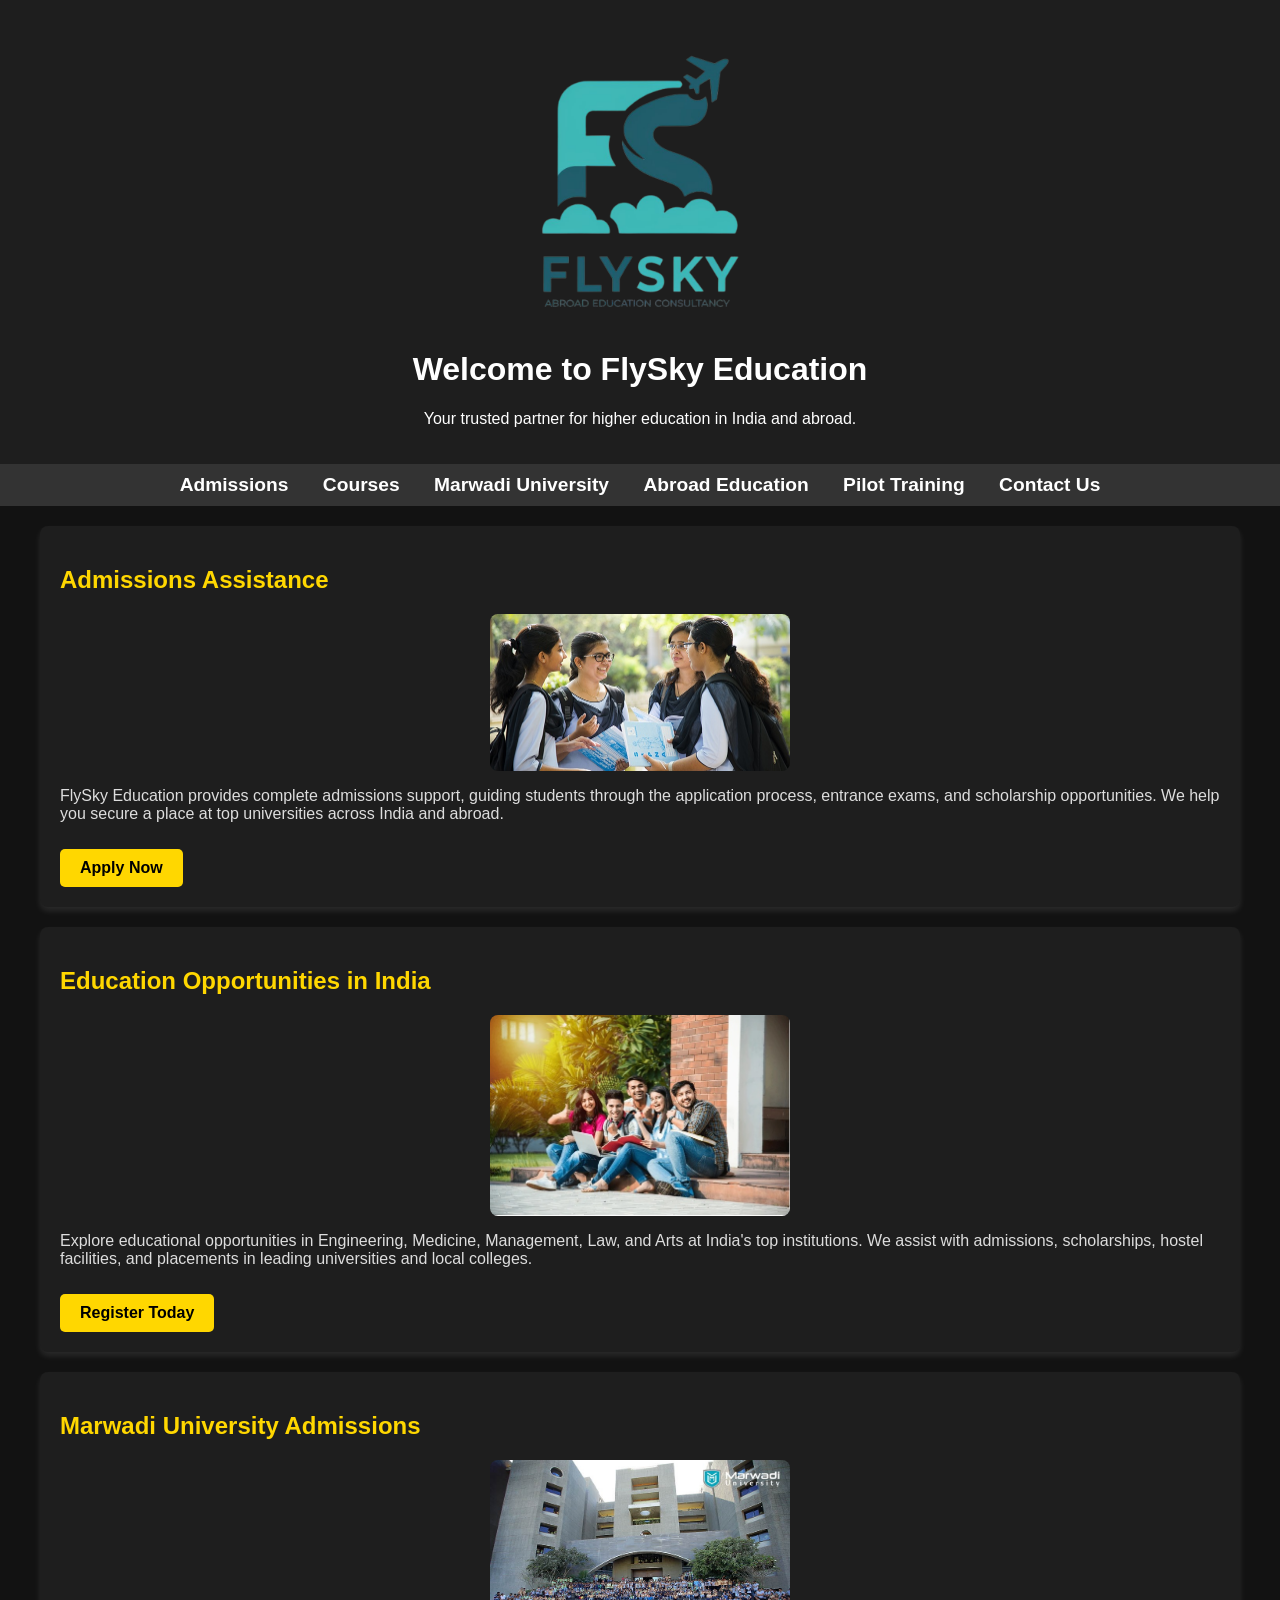
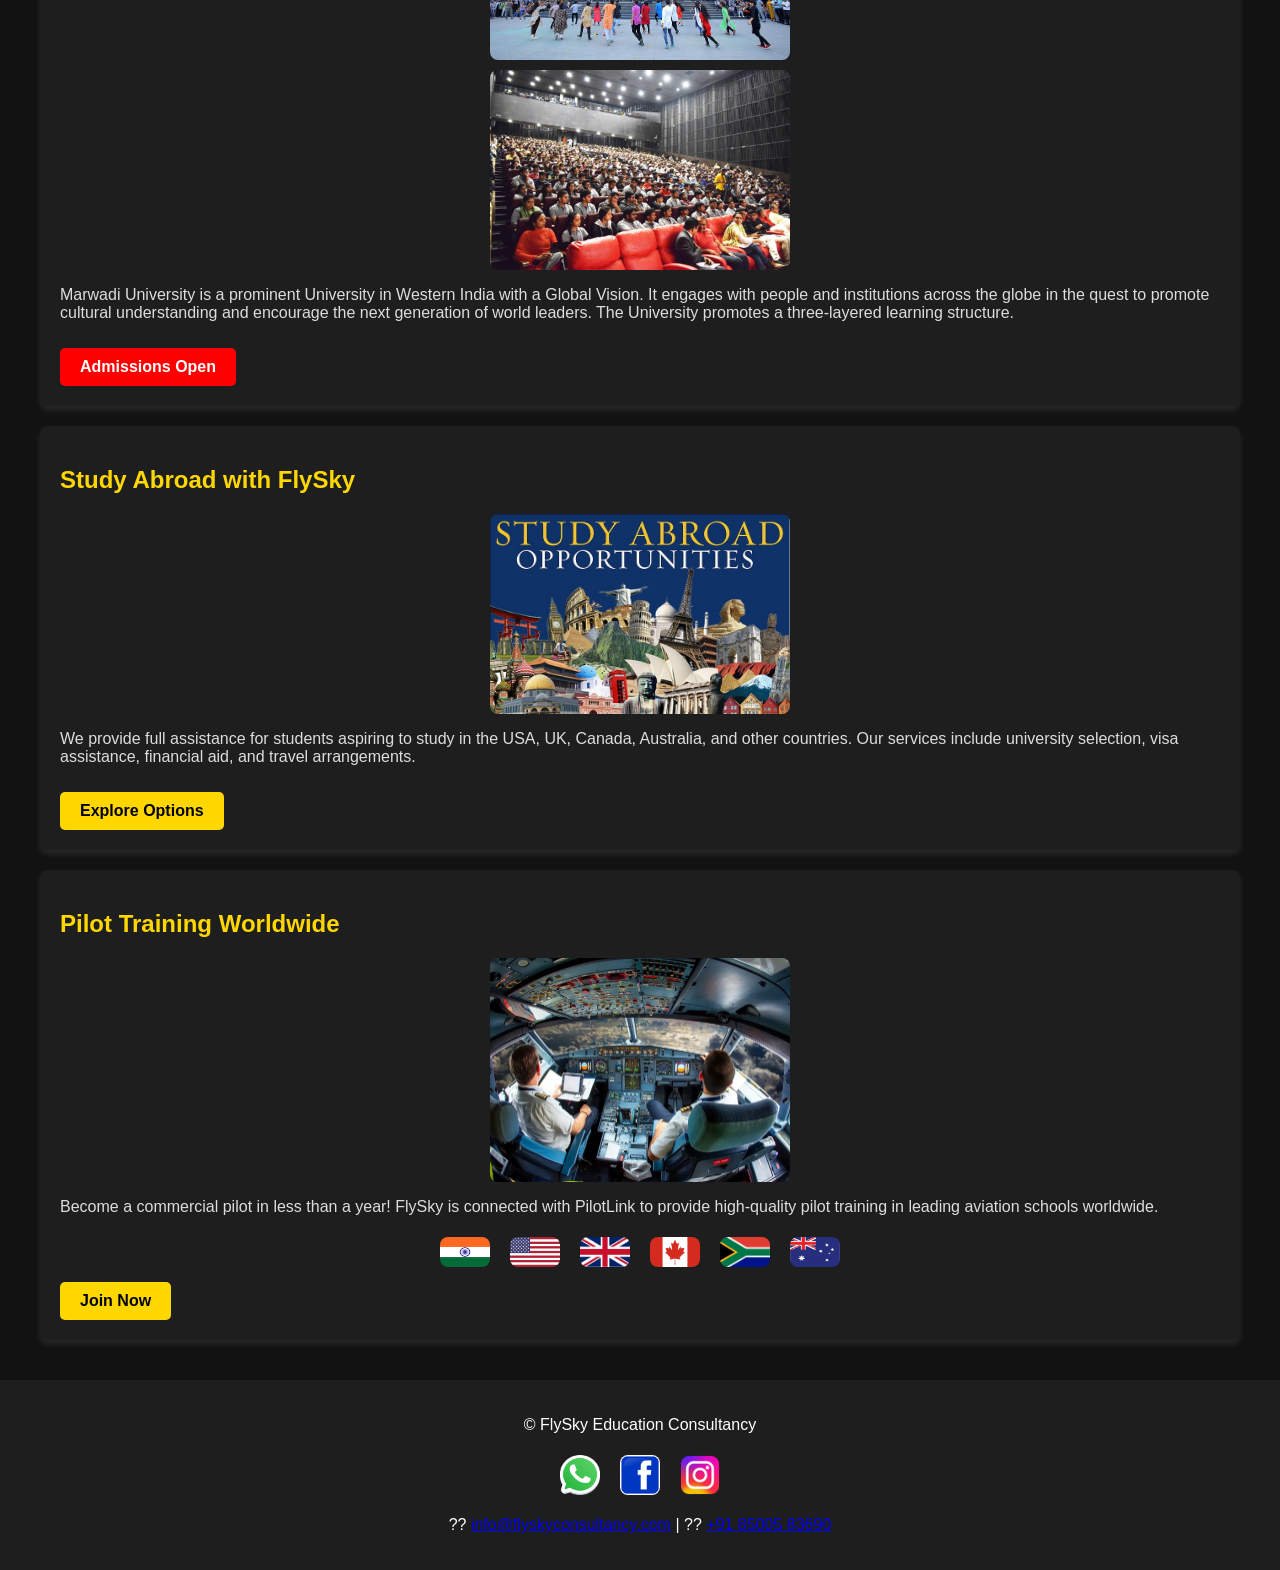
==== index.html @ 63e8e1f5 "Add files via upload" ====
<!DOCTYPE html>
<html lang="en">
<head>
    <meta charset="UTF-8">
    <meta name="viewport" content="width=device-width, initial-scale=1.0">
    <meta name="description" content="FlySky Education provides consultancy services for student admissions in India and abroad, including BTech, MBA, and other courses.">
    <meta name="keywords" content="FlySky Education, student admissions, BTech, MBA, abroad education, Marwadi University, Pilot Training">
    <title>FlySky Education</title>
    <style>
        body {
            font-family: 'Arial', sans-serif;
            margin: 0;
            padding: 0;
            color: #ddd;
            background-color: #121212;
        }
        header, footer {
            background-color: #1e1e1e;
            color: white;
            text-align: center;
            padding: 20px 0;
        }
        nav {
            background-color: #333;
            text-align: center;
            padding: 10px 0;
        }
        nav a {
            color: white;
            margin: 0 15px;
            font-size: 1.2rem;
            text-decoration: none;
            font-weight: bold;
        }
        main {
            padding: 20px;
            max-width: 1200px;
            margin: auto;
        }
        section {
            background: #1e1e1e;
            padding: 20px;
            margin-bottom: 20px;
            border-radius: 8px;
            box-shadow: 0 4px 6px rgba(255, 255, 255, 0.1);
        }
        h2 {
            color: #FFD700;
        }
        img {
            max-width: 100%;
            height: auto;
            display: block;
            margin: 10px auto;
            width: 300px;
            border-radius: 8px;
        }
        .cta-button {
            display: inline-block;
            background-color: #FFD700;
            color: black;
            padding: 10px 20px;
            border-radius: 5px;
            text-decoration: none;
            margin-top: 10px;
            font-weight: bold;
        }
        .cta-button:hover {
            background-color: #ffc107;
        }
        .flags, .social-icons {
            display: flex;
            justify-content: center;
            gap: 10px;
        }
        .flags img, .social-icons img {
            width: 50px;
            height: 30px;
            margin: 5px;
        }
        .social-icons img {
            width: 40px;
            height: 40px;
        }
    </style>
</head>
<body>
    <header>
        <img src="images/logo.png" alt="FlySky Education Logo">
        <h1>Welcome to FlySky Education</h1>
        <p>Your trusted partner for higher education in India and abroad.</p>
    </header>
    <nav>
        <a href="#admissions">Admissions</a>
        <a href="#courses">Courses</a>
        <a href="#marwadi">Marwadi University</a>
        <a href="#abroad">Abroad Education</a>
        <a href="#pilot-training">Pilot Training</a>
        <a href="#contact">Contact Us</a>
    </nav>
    <main>
        <section id="admissions">
            <h2>Admissions Assistance</h2>
            <img src="images/admissions.jpg" alt="Admissions Assistance">
            <p>FlySky Education provides complete admissions support, guiding students through the application process, entrance exams, and scholarship opportunities. We help you secure a place at top universities across India and abroad.</p>
            <a href="#contact" class="cta-button">Apply Now</a>
        </section>
        <section id="courses">
            <h2>Education Opportunities in India</h2>
            <img src="images/courses.jpg" alt="Courses in India">
            <p>Explore educational opportunities in Engineering, Medicine, Management, Law, and Arts at India's top institutions. We assist with admissions, scholarships, hostel facilities, and placements in leading universities and local colleges.</p>
            <a href="#contact" class="cta-button">Register Today</a>
        </section>
        <section id="marwadi">
            <h2>Marwadi University Admissions</h2>
            <img src="images/marwadi1.jpg" alt="Marwadi University">
            <img src="images/marwadi2.jpg" alt="Marwadi University">
            <p>Marwadi University is a prominent University in Western India with a Global Vision. It engages with people and institutions across the globe in the quest to promote cultural understanding and encourage the next generation of world leaders. The University promotes a three-layered learning structure.</p>
            <a href="#contact" class="cta-button" style="background-color: red; color: white;">Admissions Open</a>
        </section>
        <section id="abroad">
            <h2>Study Abroad with FlySky</h2>
            <img src="images/abroad.jpg" alt="Study Abroad">
            <p>We provide full assistance for students aspiring to study in the USA, UK, Canada, Australia, and other countries. Our services include university selection, visa assistance, financial aid, and travel arrangements.</p>
            <a href="#contact" class="cta-button">Explore Options</a>
        </section>
        <section id="pilot-training">
            <h2>Pilot Training Worldwide</h2>
            <img src="images/pilot_training.jpg" alt="Pilot Training">
            <p>Become a commercial pilot in less than a year! FlySky is connected with PilotLink to provide high-quality pilot training in leading aviation schools worldwide.</p>
            <div class="flags">
                <img src="images/flag-india.png" alt="India">
                <img src="images/flag-usa.png" alt="USA">
                <img src="images/flag-uk.png" alt="UK">
                <img src="images/flag-canada.png" alt="Canada">
                <img src="images/flag-southafrica.png" alt="South Africa">
                <img src="images/flag-australia.png" alt="Australia">
            </div>
            <a href="#contact" class="cta-button">Join Now</a>
        </section>
    </main>
    <footer>
        <p>&copy; FlySky Education Consultancy</p>
        <div class="social-icons">
            <a href="https://wa.me/918500583690"><img src="images/whatsapp.png" alt="WhatsApp"></a>
            <a href="https://www.facebook.com/people/FlySky/61571512903909/"><img src="images/facebook.png" alt="Facebook"></a>
            <a href="https://www.instagram.com/flysky_abroad/?next=%2F&hl=en"><img src="images/instagram.png" alt="Instagram"></a>
        </div>
        <p>?? <a href="mailto:info@flysky.co.in">info@flyskyconsultancy.com</a> | ?? <a href="tel:+918500583690">+91 85005 83690</a></p>
    </footer>
</body>
</html>
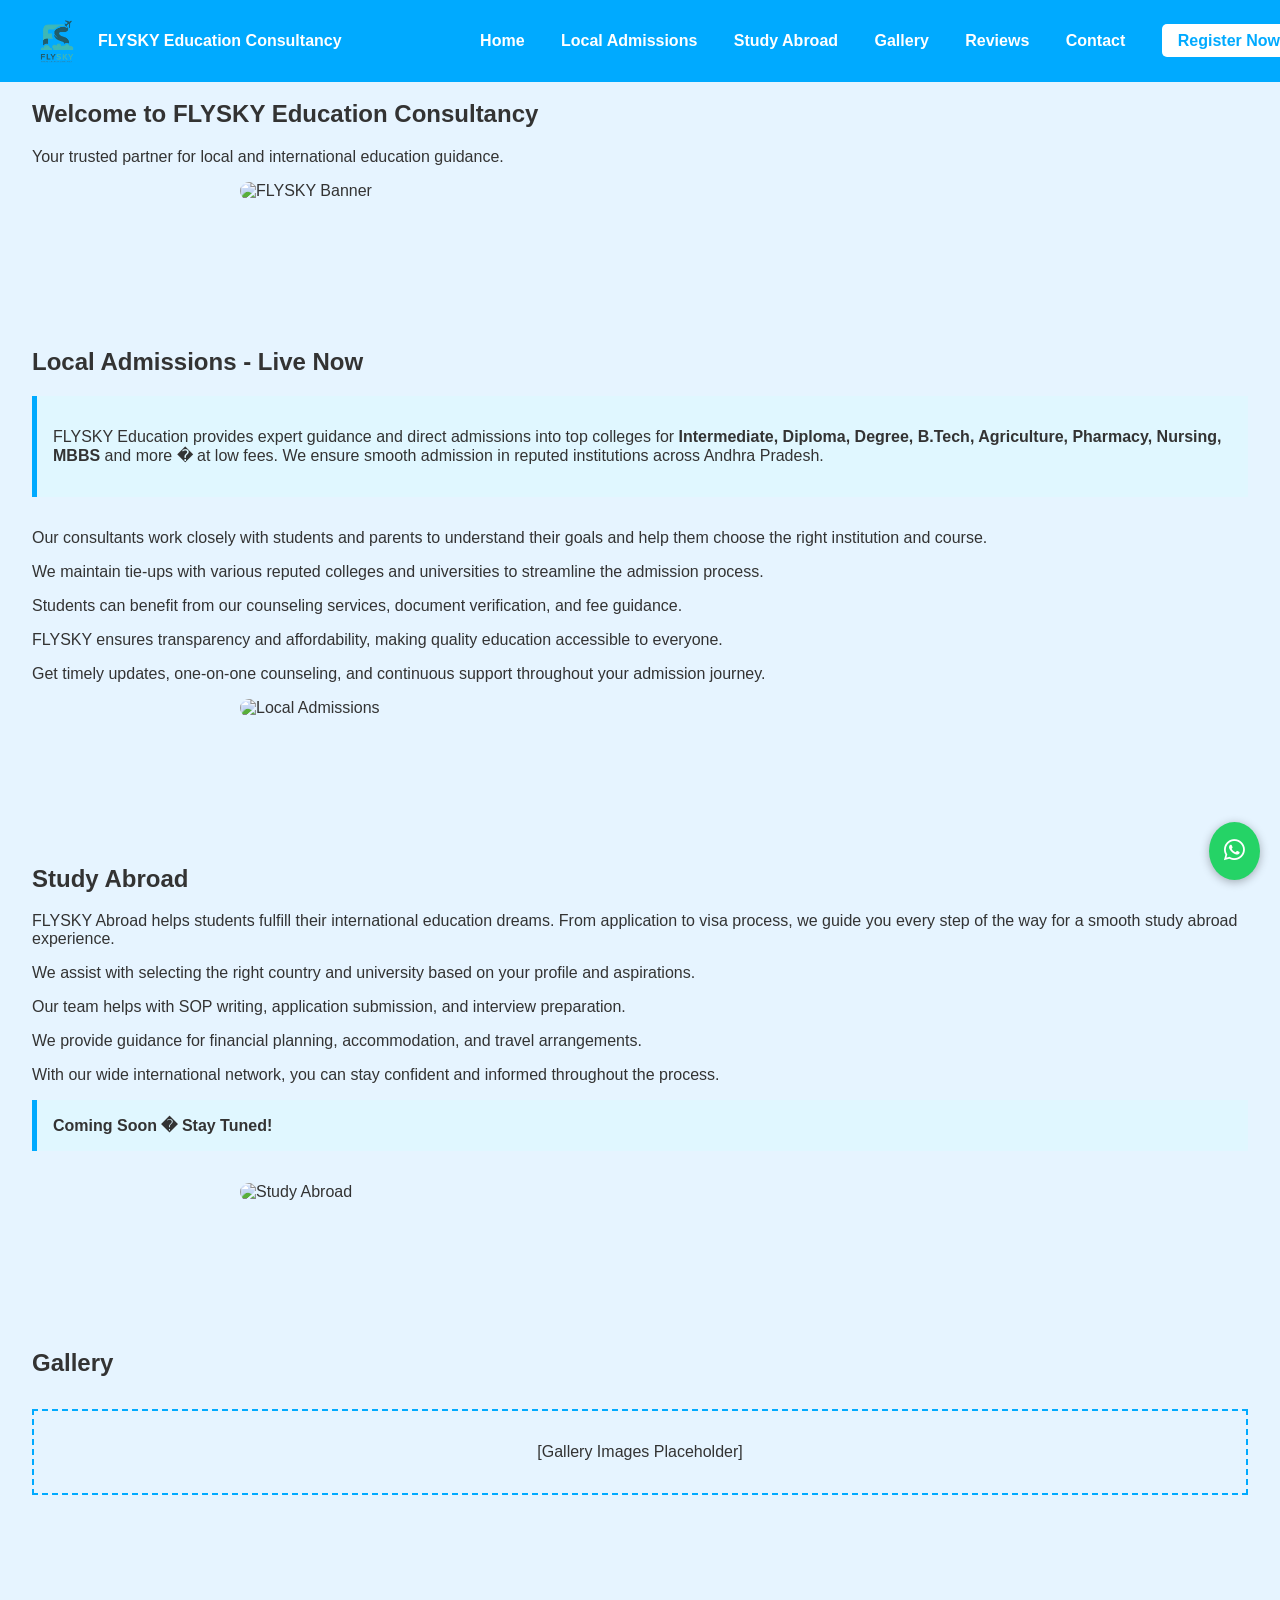
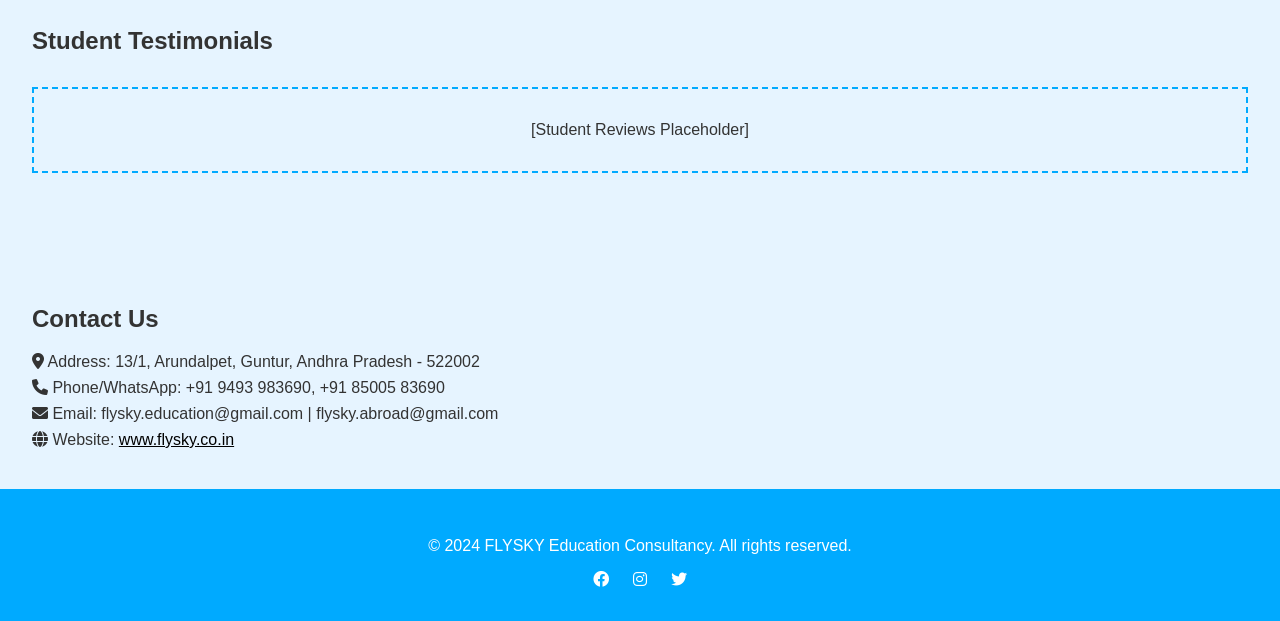
==== commit 9727aa7a: "Add files via upload" ====
--- a/index.html
+++ b/index.html
@@ -1,152 +1,196 @@
 <!DOCTYPE html>
 <html lang="en">
+
 <head>
-    <meta charset="UTF-8">
-    <meta name="viewport" content="width=device-width, initial-scale=1.0">
-    <meta name="description" content="FlySky Education provides consultancy services for student admissions in India and abroad, including BTech, MBA, and other courses.">
-    <meta name="keywords" content="FlySky Education, student admissions, BTech, MBA, abroad education, Marwadi University, Pilot Training">
-    <title>FlySky Education</title>
-    <style>
-        body {
-            font-family: 'Arial', sans-serif;
-            margin: 0;
-            padding: 0;
-            color: #ddd;
-            background-color: #121212;
-        }
-        header, footer {
-            background-color: #1e1e1e;
-            color: white;
-            text-align: center;
-            padding: 20px 0;
-        }
-        nav {
-            background-color: #333;
-            text-align: center;
-            padding: 10px 0;
-        }
-        nav a {
-            color: white;
-            margin: 0 15px;
-            font-size: 1.2rem;
-            text-decoration: none;
-            font-weight: bold;
-        }
-        main {
-            padding: 20px;
-            max-width: 1200px;
-            margin: auto;
-        }
-        section {
-            background: #1e1e1e;
-            padding: 20px;
-            margin-bottom: 20px;
-            border-radius: 8px;
-            box-shadow: 0 4px 6px rgba(255, 255, 255, 0.1);
-        }
-        h2 {
-            color: #FFD700;
-        }
-        img {
-            max-width: 100%;
-            height: auto;
-            display: block;
-            margin: 10px auto;
-            width: 300px;
-            border-radius: 8px;
-        }
-        .cta-button {
-            display: inline-block;
-            background-color: #FFD700;
-            color: black;
-            padding: 10px 20px;
-            border-radius: 5px;
-            text-decoration: none;
-            margin-top: 10px;
-            font-weight: bold;
-        }
-        .cta-button:hover {
-            background-color: #ffc107;
-        }
-        .flags, .social-icons {
-            display: flex;
-            justify-content: center;
-            gap: 10px;
-        }
-        .flags img, .social-icons img {
-            width: 50px;
-            height: 30px;
-            margin: 5px;
-        }
-        .social-icons img {
-            width: 40px;
-            height: 40px;
-        }
-    </style>
+  <meta charset="UTF-8">
+  <meta name="viewport" content="width=device-width, initial-scale=1.0">
+  <meta name="description" content="FLYSKY Education Consultancy - Local Admissions & Study Abroad Services">
+  <title>FLYSKY Education Consultancy</title>
+  <link rel="stylesheet" href="https://cdnjs.cloudflare.com/ajax/libs/font-awesome/6.0.0/css/all.min.css">
+  <style>
+    body {
+      font-family: 'Segoe UI', sans-serif;
+      margin: 0;
+      padding: 0;
+      background-color: #e6f4ff;
+      color: #333;
+    }
+
+    header {
+      background-color: #00aaff;
+      color: white;
+      padding: 1rem 2rem;
+      position: fixed;
+      width: 100%;
+      top: 0;
+      z-index: 1000;
+      display: flex;
+      justify-content: space-between;
+      align-items: center;
+    }
+
+    header img.logo {
+      height: 50px;
+      margin-right: 1rem;
+    }
+
+    nav a {
+      color: white;
+      margin: 0 1rem;
+      text-decoration: none;
+      font-weight: bold;
+    }
+
+    .register-button {
+      background-color: #ffffff;
+      color: #00aaff;
+      padding: 0.5rem 1rem;
+      border-radius: 5px;
+      font-weight: bold;
+      text-decoration: none;
+    }
+
+    section {
+      padding: 5rem 2rem 2rem;
+    }
+
+    .highlight {
+      background-color: #e0f7ff;
+      border-left: 5px solid #00aaff;
+      padding: 1rem;
+      margin-bottom: 2rem;
+    }
+
+    section img {
+      width: 100%;
+      max-width: 800px;
+      height: auto;
+      display: block;
+      margin: 1rem auto;
+      border-radius: 10px;
+    }
+
+    footer {
+      background-color: #00aaff;
+      color: white;
+      padding: 2rem;
+      text-align: center;
+    }
+
+    .footer-contact p {
+      margin: 0.5rem 0;
+    }
+
+    .floating-whatsapp {
+      position: fixed;
+      bottom: 20px;
+      right: 20px;
+      background-color: #25D366;
+      color: white;
+      border-radius: 50%;
+      padding: 15px;
+      font-size: 24px;
+      box-shadow: 0 2px 10px rgba(0, 0, 0, 0.3);
+    }
+
+    .placeholder {
+      padding: 2rem;
+      border: 2px dashed #00aaff;
+      text-align: center;
+      margin-top: 2rem;
+    }
+
+    @media (max-width: 768px) {
+      header {
+        flex-direction: column;
+        align-items: flex-start;
+      }
+      nav {
+        margin-top: 1rem;
+      }
+    }
+  </style>
 </head>
+
 <body>
-    <header>
-        <img src="images/logo.png" alt="FlySky Education Logo">
-        <h1>Welcome to FlySky Education</h1>
-        <p>Your trusted partner for higher education in India and abroad.</p>
-    </header>
+  <header>
+    <div style="display: flex; align-items: center;">
+      <img src="images/logo.png" alt="FLYSKY Logo" class="logo">
+      <strong>FLYSKY Education Consultancy</strong>
+    </div>
     <nav>
-        <a href="#admissions">Admissions</a>
-        <a href="#courses">Courses</a>
-        <a href="#marwadi">Marwadi University</a>
-        <a href="#abroad">Abroad Education</a>
-        <a href="#pilot-training">Pilot Training</a>
-        <a href="#contact">Contact Us</a>
+      <a href="#home">Home</a>
+      <a href="#local">Local Admissions</a>
+      <a href="#abroad">Study Abroad</a>
+      <a href="#gallery">Gallery</a>
+      <a href="#reviews">Reviews</a>
+      <a href="#contact">Contact</a>
+      <a href="https://wa.me/919493983690?text=Hello%2C%20I%20would%20like%20to%20register%20with%20FLYSKY%20Education." class="register-button">Register Now</a>
     </nav>
-    <main>
-        <section id="admissions">
-            <h2>Admissions Assistance</h2>
-            <img src="images/admissions.jpg" alt="Admissions Assistance">
-            <p>FlySky Education provides complete admissions support, guiding students through the application process, entrance exams, and scholarship opportunities. We help you secure a place at top universities across India and abroad.</p>
-            <a href="#contact" class="cta-button">Apply Now</a>
-        </section>
-        <section id="courses">
-            <h2>Education Opportunities in India</h2>
-            <img src="images/courses.jpg" alt="Courses in India">
-            <p>Explore educational opportunities in Engineering, Medicine, Management, Law, and Arts at India's top institutions. We assist with admissions, scholarships, hostel facilities, and placements in leading universities and local colleges.</p>
-            <a href="#contact" class="cta-button">Register Today</a>
-        </section>
-        <section id="marwadi">
-            <h2>Marwadi University Admissions</h2>
-            <img src="images/marwadi1.jpg" alt="Marwadi University">
-            <img src="images/marwadi2.jpg" alt="Marwadi University">
-            <p>Marwadi University is a prominent University in Western India with a Global Vision. It engages with people and institutions across the globe in the quest to promote cultural understanding and encourage the next generation of world leaders. The University promotes a three-layered learning structure.</p>
-            <a href="#contact" class="cta-button" style="background-color: red; color: white;">Admissions Open</a>
-        </section>
-        <section id="abroad">
-            <h2>Study Abroad with FlySky</h2>
-            <img src="images/abroad.jpg" alt="Study Abroad">
-            <p>We provide full assistance for students aspiring to study in the USA, UK, Canada, Australia, and other countries. Our services include university selection, visa assistance, financial aid, and travel arrangements.</p>
-            <a href="#contact" class="cta-button">Explore Options</a>
-        </section>
-        <section id="pilot-training">
-            <h2>Pilot Training Worldwide</h2>
-            <img src="images/pilot_training.jpg" alt="Pilot Training">
-            <p>Become a commercial pilot in less than a year! FlySky is connected with PilotLink to provide high-quality pilot training in leading aviation schools worldwide.</p>
-            <div class="flags">
-                <img src="images/flag-india.png" alt="India">
-                <img src="images/flag-usa.png" alt="USA">
-                <img src="images/flag-uk.png" alt="UK">
-                <img src="images/flag-canada.png" alt="Canada">
-                <img src="images/flag-southafrica.png" alt="South Africa">
-                <img src="images/flag-australia.png" alt="Australia">
-            </div>
-            <a href="#contact" class="cta-button">Join Now</a>
-        </section>
-    </main>
-    <footer>
-        <p>&copy; FlySky Education Consultancy</p>
-        <div class="social-icons">
-            <a href="https://wa.me/918500583690"><img src="images/whatsapp.png" alt="WhatsApp"></a>
-            <a href="https://www.facebook.com/people/FlySky/61571512903909/"><img src="images/facebook.png" alt="Facebook"></a>
-            <a href="https://www.instagram.com/flysky_abroad/?next=%2F&hl=en"><img src="images/instagram.png" alt="Instagram"></a>
-        </div>
-        <p>?? <a href="mailto:info@flysky.co.in">info@flyskyconsultancy.com</a> | ?? <a href="tel:+918500583690">+91 85005 83690</a></p>
-    </footer>
+  </header>
+
+  <section id="home">
+    <h2>Welcome to FLYSKY Education Consultancy</h2>
+    <p>Your trusted partner for local and international education guidance.</p>
+    <img src="images/banner1.png" alt="FLYSKY Banner">
+  </section>
+
+  <section id="local">
+    <h2>Local Admissions - Live Now</h2>
+    <div class="highlight">
+      <p>FLYSKY Education provides expert guidance and direct admissions into top colleges for <strong>Intermediate, Diploma, Degree, B.Tech, Agriculture, Pharmacy, Nursing, MBBS</strong> and more � at low fees. We ensure smooth admission in reputed institutions across Andhra Pradesh.</p>
+    </div>
+    <p>Our consultants work closely with students and parents to understand their goals and help them choose the right institution and course.</p>
+    <p>We maintain tie-ups with various reputed colleges and universities to streamline the admission process.</p>
+    <p>Students can benefit from our counseling services, document verification, and fee guidance.</p>
+    <p>FLYSKY ensures transparency and affordability, making quality education accessible to everyone.</p>
+    <p>Get timely updates, one-on-one counseling, and continuous support throughout your admission journey.</p>
+    <img src="images/local-admissions2.png" alt="Local Admissions">
+  </section>
+
+  <section id="abroad">
+    <h2>Study Abroad</h2>
+    <p>FLYSKY Abroad helps students fulfill their international education dreams. From application to visa process, we guide you every step of the way for a smooth study abroad experience.</p>
+    <p>We assist with selecting the right country and university based on your profile and aspirations.</p>
+    <p>Our team helps with SOP writing, application submission, and interview preparation.</p>
+    <p>We provide guidance for financial planning, accommodation, and travel arrangements.</p>
+    <p>With our wide international network, you can stay confident and informed throughout the process.</p>
+    <div class="highlight"><strong>Coming Soon � Stay Tuned!</strong></div>
+    <img src="images/study-abroad3.png" alt="Study Abroad">
+  </section>
+
+  <section id="gallery">
+    <h2>Gallery</h2>
+    <div class="placeholder">[Gallery Images Placeholder]</div>
+  </section>
+
+  <section id="reviews">
+    <h2>Student Testimonials</h2>
+    <div class="placeholder">[Student Reviews Placeholder]</div>
+  </section>
+
+  <section id="contact">
+    <h2>Contact Us</h2>
+    <div class="footer-contact">
+      <p><i class="fas fa-map-marker-alt"></i> Address: 13/1, Arundalpet, Guntur, Andhra Pradesh - 522002</p>
+      <p><i class="fas fa-phone"></i> Phone/WhatsApp: +91 9493 983690, +91 85005 83690</p>
+      <p><i class="fas fa-envelope"></i> Email: flysky.education@gmail.com | flysky.abroad@gmail.com</p>
+      <p><i class="fas fa-globe"></i> Website: <a href="http://www.flysky.co.in" style="color: black;">www.flysky.co.in</a></p>
+    </div>
+  </section>
+
+  <footer>
+    <p>&copy; 2024 FLYSKY Education Consultancy. All rights reserved.</p>
+    <div>
+      <a href="#" style="color:white; margin: 0 10px;"><i class="fab fa-facebook"></i></a>
+      <a href="#" style="color:white; margin: 0 10px;"><i class="fab fa-instagram"></i></a>
+      <a href="#" style="color:white; margin: 0 10px;"><i class="fab fa-twitter"></i></a>
+    </div>
+  </footer>
+
+  <a href="https://wa.me/919493983690" class="floating-whatsapp" title="Chat on WhatsApp">
+    <i class="fab fa-whatsapp"></i>
+  </a>
 </body>
+
 </html>
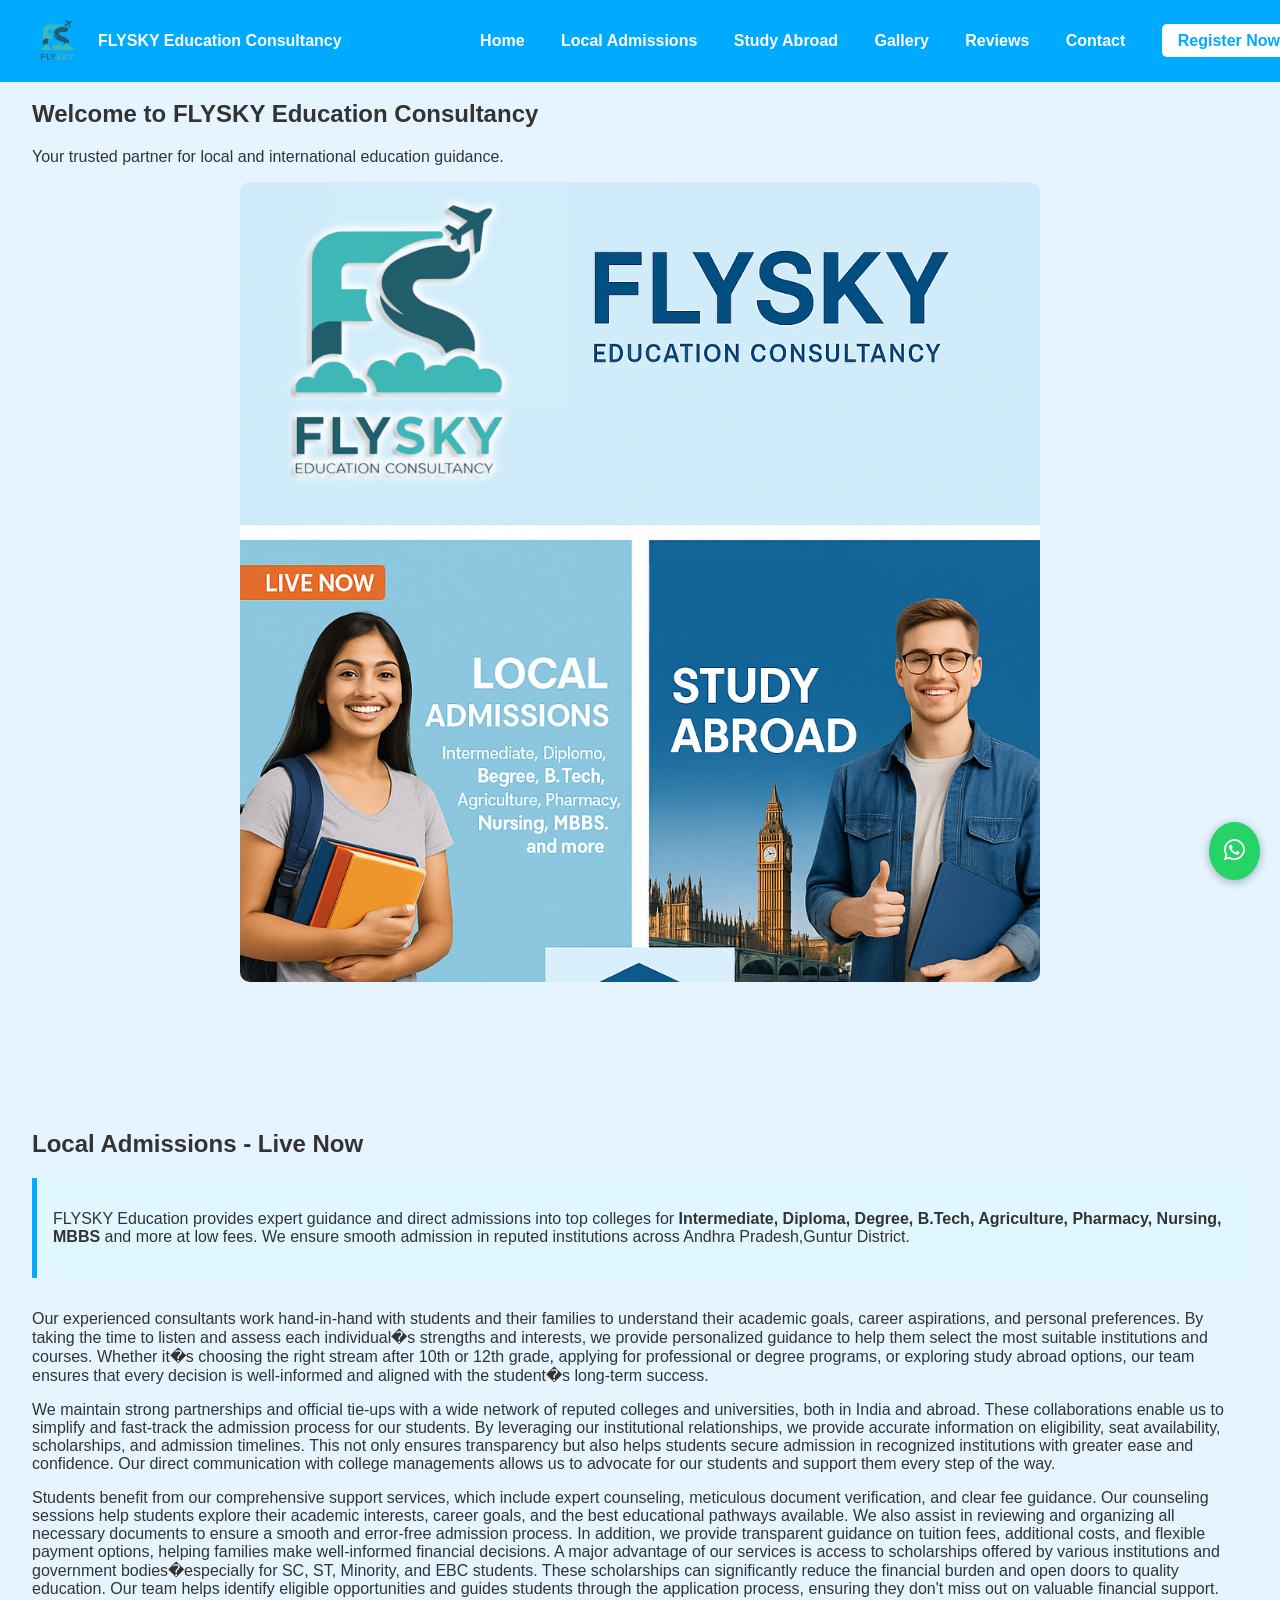
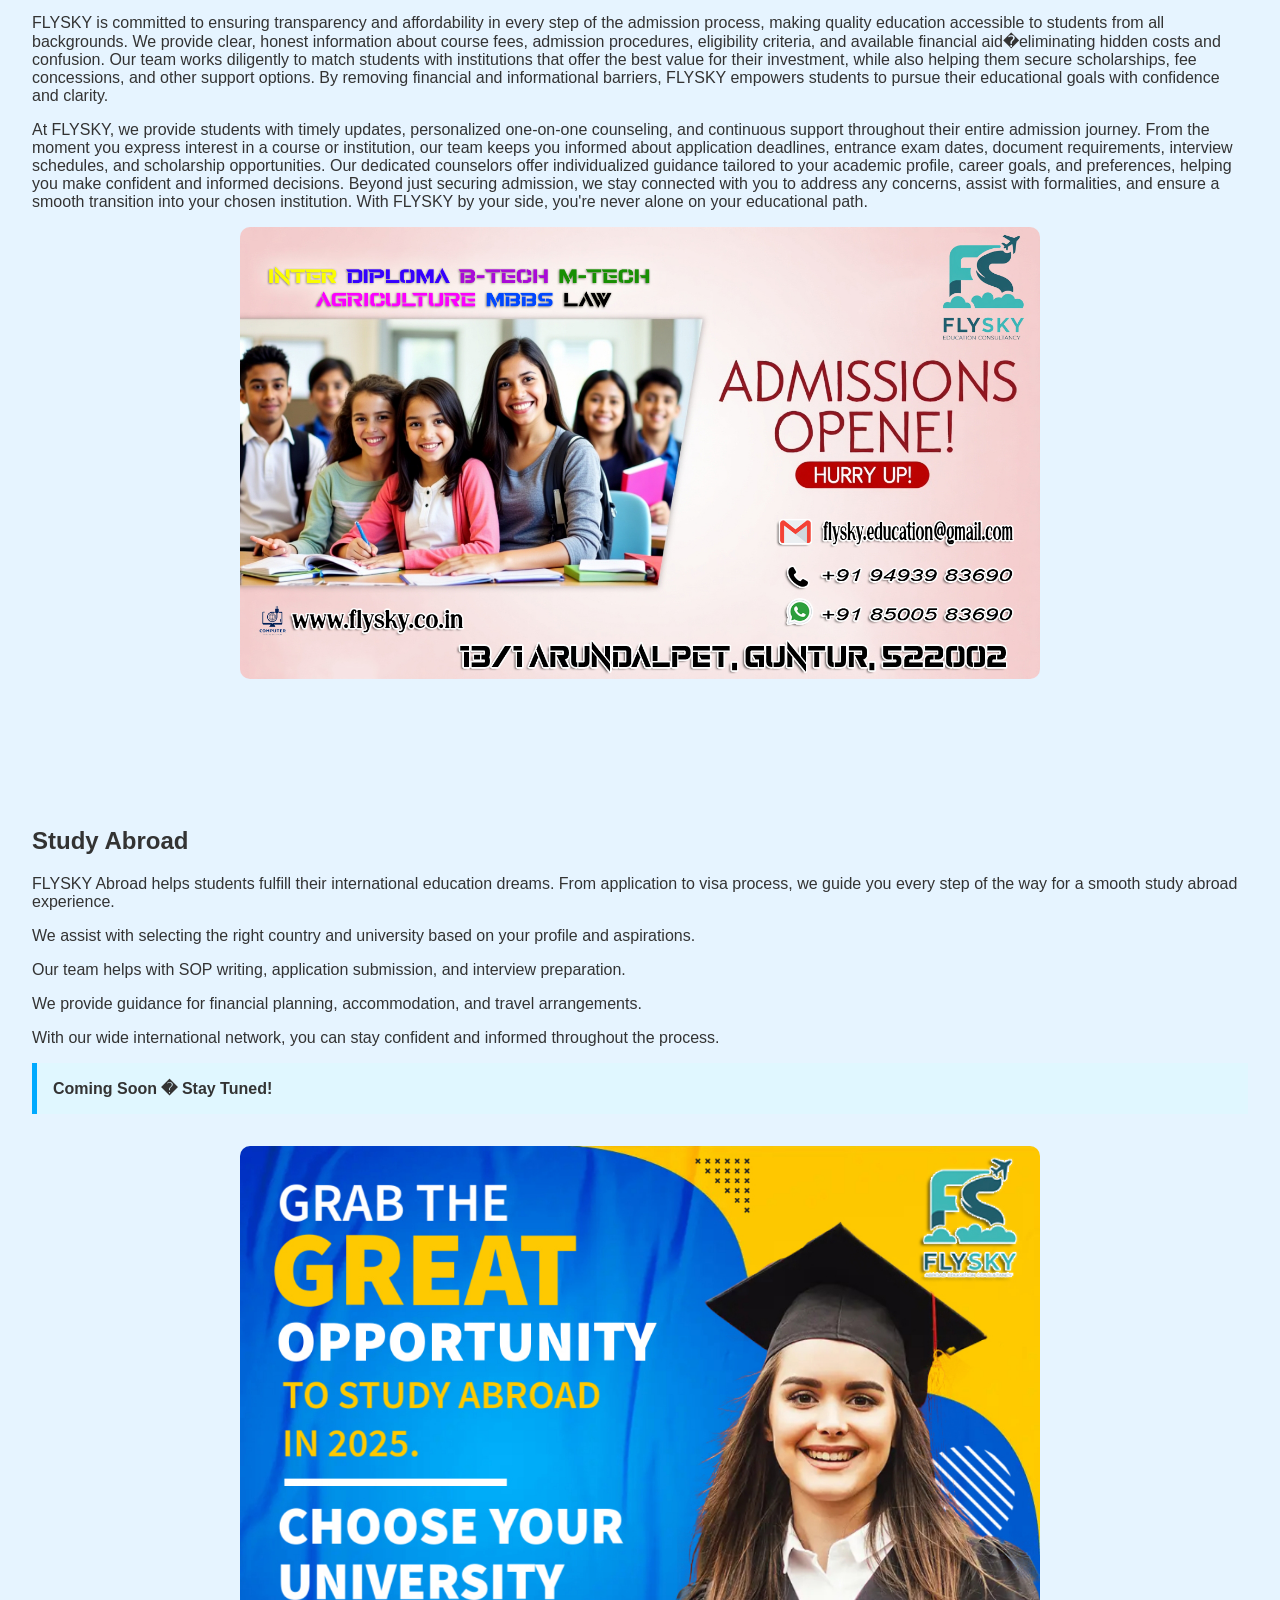
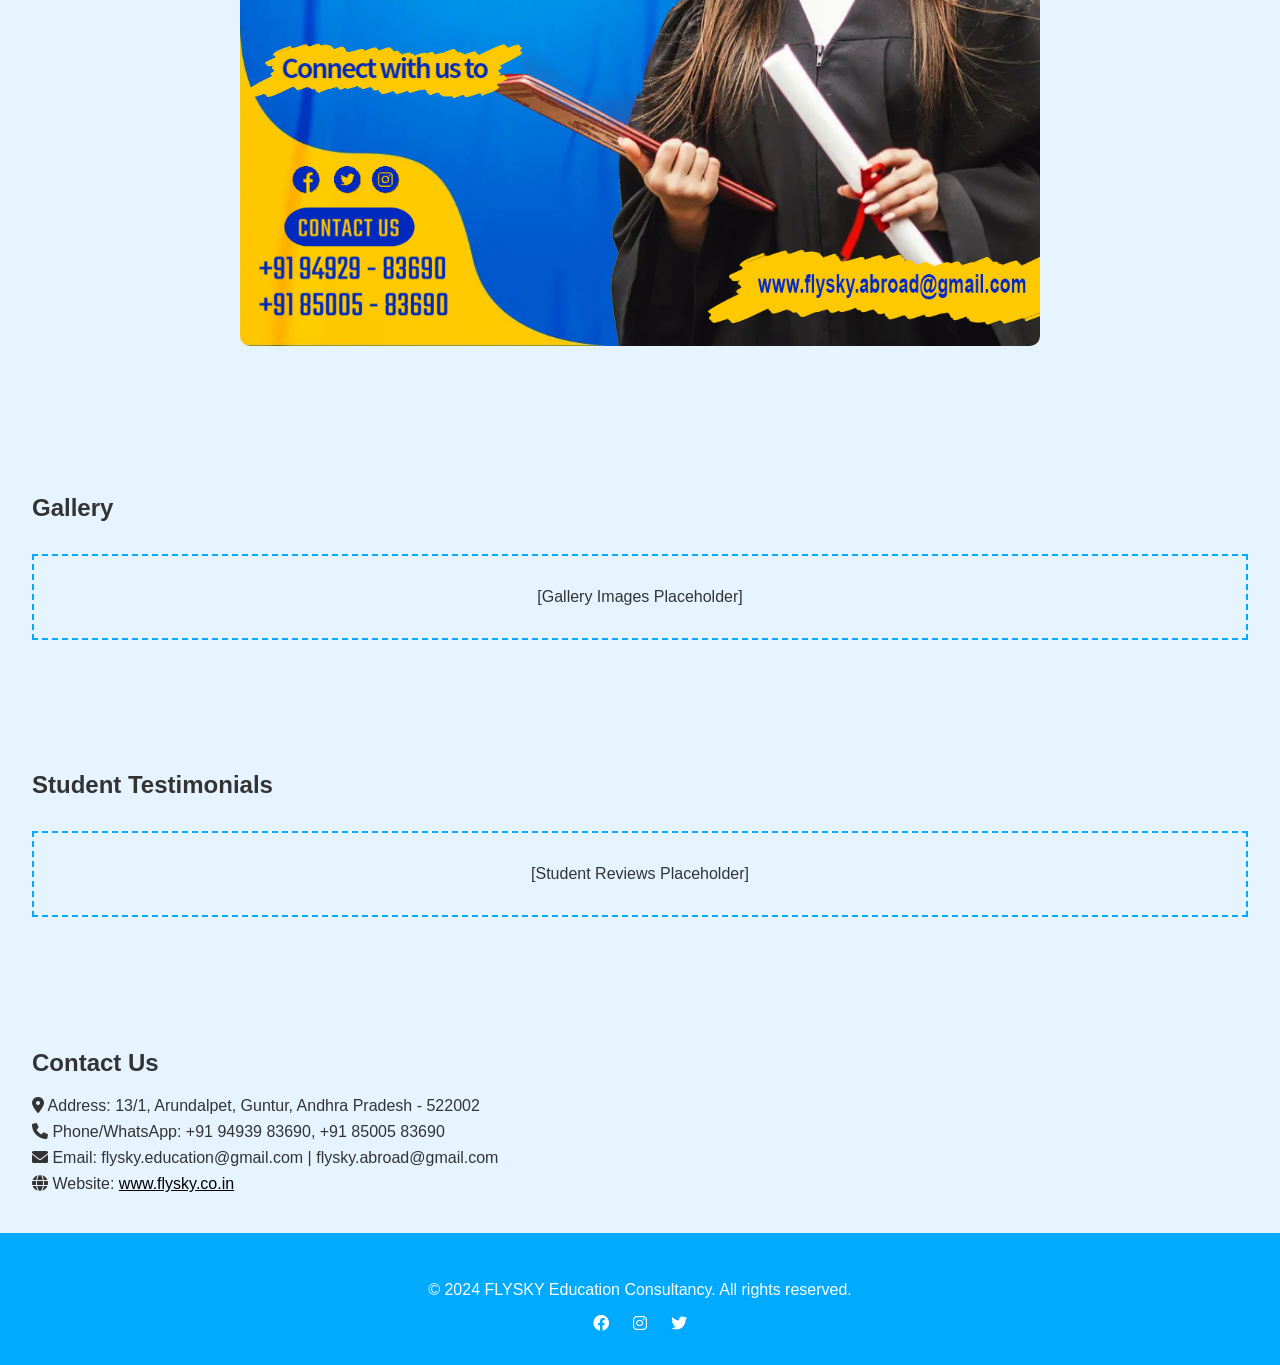
==== commit 1776909e: "Add files via upload" ====
--- a/index.html
+++ b/index.html
@@ -125,7 +125,7 @@
       <a href="#gallery">Gallery</a>
       <a href="#reviews">Reviews</a>
       <a href="#contact">Contact</a>
-      <a href="https://wa.me/919493983690?text=Hello%2C%20I%20would%20like%20to%20register%20with%20FLYSKY%20Education." class="register-button">Register Now</a>
+      <a href="https://wa.me/+919493983690?text=Hello%2C%20I%20would%20like%20to%20register%20with%20FLYSKY%20Education." class="register-button">Register Now</a>
     </nav>
   </header>
 
@@ -138,13 +138,17 @@
   <section id="local">
     <h2>Local Admissions - Live Now</h2>
     <div class="highlight">
-      <p>FLYSKY Education provides expert guidance and direct admissions into top colleges for <strong>Intermediate, Diploma, Degree, B.Tech, Agriculture, Pharmacy, Nursing, MBBS</strong> and more � at low fees. We ensure smooth admission in reputed institutions across Andhra Pradesh.</p>
-    </div>
-    <p>Our consultants work closely with students and parents to understand their goals and help them choose the right institution and course.</p>
-    <p>We maintain tie-ups with various reputed colleges and universities to streamline the admission process.</p>
-    <p>Students can benefit from our counseling services, document verification, and fee guidance.</p>
-    <p>FLYSKY ensures transparency and affordability, making quality education accessible to everyone.</p>
-    <p>Get timely updates, one-on-one counseling, and continuous support throughout your admission journey.</p>
+      <p>FLYSKY Education provides expert guidance and direct admissions into top colleges for <strong>Intermediate, Diploma, Degree, B.Tech, Agriculture, Pharmacy, Nursing, MBBS</strong> and more  at low fees. We ensure smooth admission in reputed institutions across Andhra Pradesh,Guntur District.</p>
+    </div>
+    <p>Our experienced consultants work hand-in-hand with students and their families to understand their academic goals, career aspirations, and personal preferences. By taking the time to listen and assess each individual�s strengths and interests, we provide personalized guidance to help them select the most suitable institutions and courses. Whether it�s choosing the right stream after 10th or 12th grade, applying for professional or degree programs, or exploring study abroad options, our team ensures that every decision is well-informed and aligned with the student�s long-term success.</p>
+    <p>We maintain strong partnerships and official tie-ups with a wide network of reputed colleges and universities, both in India and abroad. These collaborations enable us to simplify and fast-track the admission process for our students. By leveraging our institutional relationships, we provide accurate information on eligibility, seat availability, scholarships, and admission timelines. This not only ensures transparency but also helps students secure admission in recognized institutions with greater ease and confidence. Our direct communication with college managements allows us to advocate for our students and support them every step of the way.</p>
+    <p>Students benefit from our comprehensive support services, which include expert counseling, meticulous document verification, and clear fee guidance. Our counseling sessions help students explore their academic interests, career goals, and the best educational pathways available. We also assist in reviewing and organizing all necessary documents to ensure a smooth and error-free admission process. In addition, we provide transparent guidance on tuition fees, additional costs, and flexible payment options, helping families make well-informed financial decisions.
+
+A major advantage of our services is access to scholarships offered by various institutions and government bodies�especially for SC, ST, Minority, and EBC students. These scholarships can significantly reduce the financial burden and open doors to quality education. Our team helps identify eligible opportunities and guides students through the application process, ensuring they don't miss out on valuable financial support.</p>
+    <p>FLYSKY is committed to ensuring transparency and affordability in every step of the admission process, making quality education accessible to students from all backgrounds. We provide clear, honest information about course fees, admission procedures, eligibility criteria, and available financial aid�eliminating hidden costs and confusion. Our team works diligently to match students with institutions that offer the best value for their investment, while also helping them secure scholarships, fee concessions, and other support options. By removing financial and informational barriers, FLYSKY empowers students to pursue their educational goals with confidence and clarity.
+
+</p>
+    <p>At FLYSKY, we provide students with timely updates, personalized one-on-one counseling, and continuous support throughout their entire admission journey. From the moment you express interest in a course or institution, our team keeps you informed about application deadlines, entrance exam dates, document requirements, interview schedules, and scholarship opportunities. Our dedicated counselors offer individualized guidance tailored to your academic profile, career goals, and preferences, helping you make confident and informed decisions. Beyond just securing admission, we stay connected with you to address any concerns, assist with formalities, and ensure a smooth transition into your chosen institution. With FLYSKY by your side, you're never alone on your educational path.</p>
     <img src="images/local-admissions2.png" alt="Local Admissions">
   </section>
 
@@ -173,7 +177,7 @@
     <h2>Contact Us</h2>
     <div class="footer-contact">
       <p><i class="fas fa-map-marker-alt"></i> Address: 13/1, Arundalpet, Guntur, Andhra Pradesh - 522002</p>
-      <p><i class="fas fa-phone"></i> Phone/WhatsApp: +91 9493 983690, +91 85005 83690</p>
+      <p><i class="fas fa-phone"></i> Phone/WhatsApp: +91 94939 83690, +91 85005 83690</p>
       <p><i class="fas fa-envelope"></i> Email: flysky.education@gmail.com | flysky.abroad@gmail.com</p>
       <p><i class="fas fa-globe"></i> Website: <a href="http://www.flysky.co.in" style="color: black;">www.flysky.co.in</a></p>
     </div>
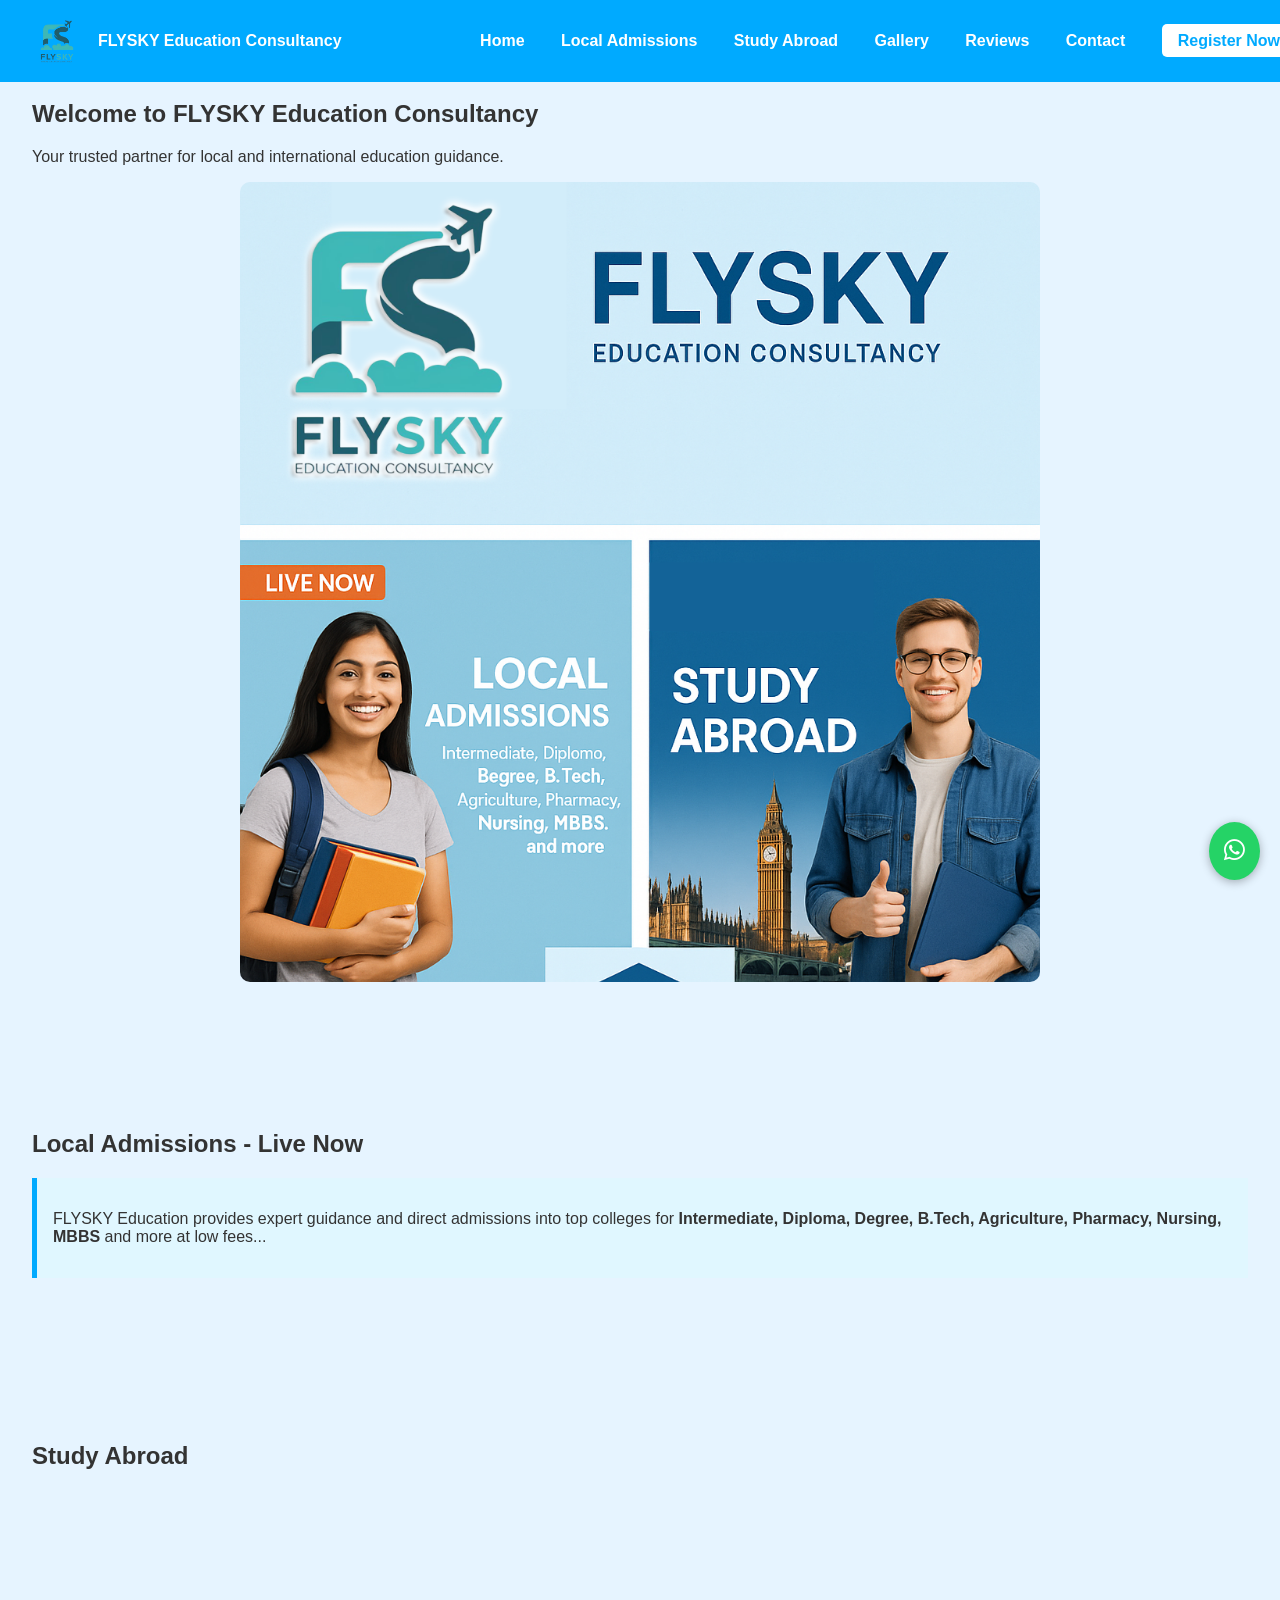
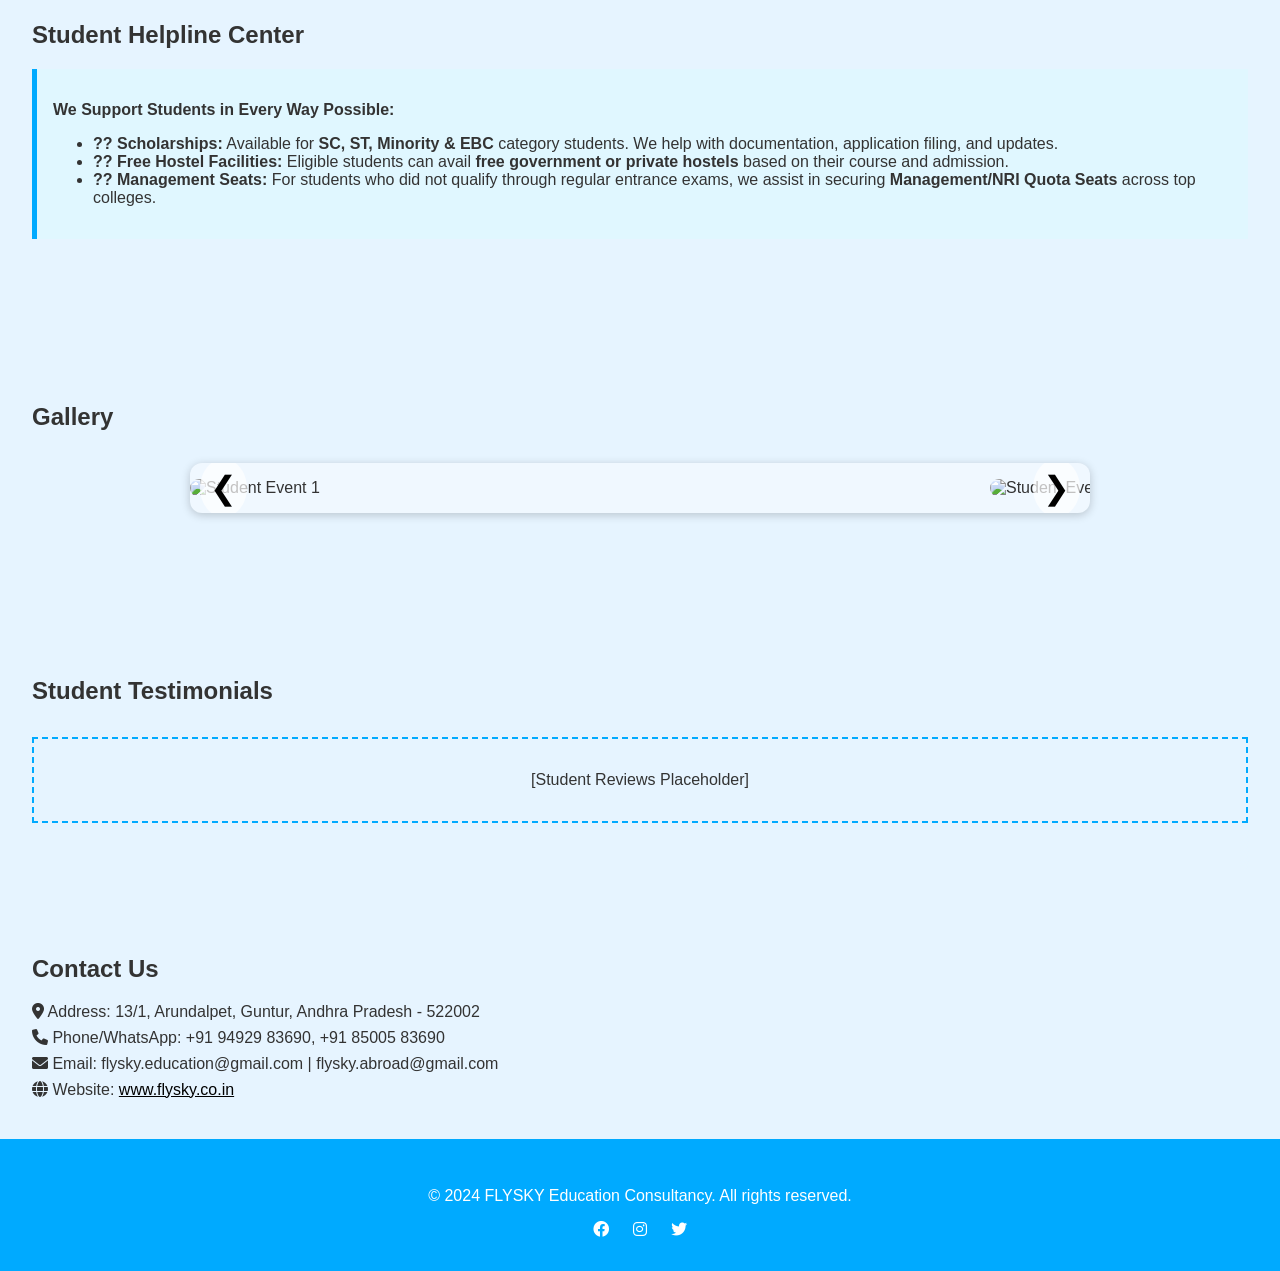
==== commit 62c29b3e: "Add files via upload" ====
--- a/index.html
+++ b/index.html
@@ -100,13 +100,61 @@
       margin-top: 2rem;
     }
 
+    .carousel-container {
+      position: relative;
+      max-width: 900px;
+      margin: 2rem auto;
+      overflow: hidden;
+      border-radius: 12px;
+      box-shadow: 0 2px 10px rgba(0, 0, 0, 0.2);
+      background-color: #f0f8ff;
+    }
+
+    .carousel-track {
+      display: flex;
+      transition: transform 0.5s ease-in-out;
+    }
+
+    .carousel-track img {
+      width: 100%;
+      flex-shrink: 0;
+      object-fit: cover;
+    }
+
+    .carousel-btn {
+      position: absolute;
+      top: 50%;
+      transform: translateY(-50%);
+      font-size: 2rem;
+      background: rgba(255, 255, 255, 0.7);
+      border: none;
+      padding: 10px;
+      cursor: pointer;
+      z-index: 1;
+      border-radius: 50%;
+    }
+
+    .carousel-btn.prev {
+      left: 10px;
+    }
+
+    .carousel-btn.next {
+      right: 10px;
+    }
+
     @media (max-width: 768px) {
       header {
         flex-direction: column;
         align-items: flex-start;
       }
+
       nav {
         margin-top: 1rem;
+      }
+
+      .carousel-btn {
+        font-size: 1.5rem;
+        padding: 8px;
       }
     }
   </style>
@@ -125,7 +173,7 @@
       <a href="#gallery">Gallery</a>
       <a href="#reviews">Reviews</a>
       <a href="#contact">Contact</a>
-      <a href="https://wa.me/+919493983690?text=Hello%2C%20I%20would%20like%20to%20register%20with%20FLYSKY%20Education." class="register-button">Register Now</a>
+      <a href="https://wa.me/+919492983690?text=Hello%2C%20I%20would%20like%20to%20register%20with%20FLYSKY%20Education." class="register-button">Register Now</a>
     </nav>
   </header>
 
@@ -138,34 +186,38 @@
   <section id="local">
     <h2>Local Admissions - Live Now</h2>
     <div class="highlight">
-      <p>FLYSKY Education provides expert guidance and direct admissions into top colleges for <strong>Intermediate, Diploma, Degree, B.Tech, Agriculture, Pharmacy, Nursing, MBBS</strong> and more  at low fees. We ensure smooth admission in reputed institutions across Andhra Pradesh,Guntur District.</p>
-    </div>
-    <p>Our experienced consultants work hand-in-hand with students and their families to understand their academic goals, career aspirations, and personal preferences. By taking the time to listen and assess each individual�s strengths and interests, we provide personalized guidance to help them select the most suitable institutions and courses. Whether it�s choosing the right stream after 10th or 12th grade, applying for professional or degree programs, or exploring study abroad options, our team ensures that every decision is well-informed and aligned with the student�s long-term success.</p>
-    <p>We maintain strong partnerships and official tie-ups with a wide network of reputed colleges and universities, both in India and abroad. These collaborations enable us to simplify and fast-track the admission process for our students. By leveraging our institutional relationships, we provide accurate information on eligibility, seat availability, scholarships, and admission timelines. This not only ensures transparency but also helps students secure admission in recognized institutions with greater ease and confidence. Our direct communication with college managements allows us to advocate for our students and support them every step of the way.</p>
-    <p>Students benefit from our comprehensive support services, which include expert counseling, meticulous document verification, and clear fee guidance. Our counseling sessions help students explore their academic interests, career goals, and the best educational pathways available. We also assist in reviewing and organizing all necessary documents to ensure a smooth and error-free admission process. In addition, we provide transparent guidance on tuition fees, additional costs, and flexible payment options, helping families make well-informed financial decisions.
-
-A major advantage of our services is access to scholarships offered by various institutions and government bodies�especially for SC, ST, Minority, and EBC students. These scholarships can significantly reduce the financial burden and open doors to quality education. Our team helps identify eligible opportunities and guides students through the application process, ensuring they don't miss out on valuable financial support.</p>
-    <p>FLYSKY is committed to ensuring transparency and affordability in every step of the admission process, making quality education accessible to students from all backgrounds. We provide clear, honest information about course fees, admission procedures, eligibility criteria, and available financial aid�eliminating hidden costs and confusion. Our team works diligently to match students with institutions that offer the best value for their investment, while also helping them secure scholarships, fee concessions, and other support options. By removing financial and informational barriers, FLYSKY empowers students to pursue their educational goals with confidence and clarity.
-
-</p>
-    <p>At FLYSKY, we provide students with timely updates, personalized one-on-one counseling, and continuous support throughout their entire admission journey. From the moment you express interest in a course or institution, our team keeps you informed about application deadlines, entrance exam dates, document requirements, interview schedules, and scholarship opportunities. Our dedicated counselors offer individualized guidance tailored to your academic profile, career goals, and preferences, helping you make confident and informed decisions. Beyond just securing admission, we stay connected with you to address any concerns, assist with formalities, and ensure a smooth transition into your chosen institution. With FLYSKY by your side, you're never alone on your educational path.</p>
-    <img src="images/local-admissions2.png" alt="Local Admissions">
+      <p>FLYSKY Education provides expert guidance and direct admissions into top colleges for <strong>Intermediate, Diploma, Degree, B.Tech, Agriculture, Pharmacy, Nursing, MBBS</strong> and more at low fees...</p>
+    </div>
   </section>
 
   <section id="abroad">
     <h2>Study Abroad</h2>
-    <p>FLYSKY Abroad helps students fulfill their international education dreams. From application to visa process, we guide you every step of the way for a smooth study abroad experience.</p>
-    <p>We assist with selecting the right country and university based on your profile and aspirations.</p>
-    <p>Our team helps with SOP writing, application submission, and interview preparation.</p>
-    <p>We provide guidance for financial planning, accommodation, and travel arrangements.</p>
-    <p>With our wide international network, you can stay confident and informed throughout the process.</p>
-    <div class="highlight"><strong>Coming Soon � Stay Tuned!</strong></div>
-    <img src="images/study-abroad3.png" alt="Study Abroad">
+  </section>
+
+  <section id="helpline">
+    <h2>Student Helpline Center</h2>
+    <div class="highlight">
+      <p><strong>We Support Students in Every Way Possible:</strong></p>
+      <ul>
+        <li><strong>?? Scholarships:</strong> Available for <strong>SC, ST, Minority & EBC</strong> category students. We help with documentation, application filing, and updates.</li>
+        <li><strong>?? Free Hostel Facilities:</strong> Eligible students can avail <strong>free government or private hostels</strong> based on their course and admission.</li>
+        <li><strong>?? Management Seats:</strong> For students who did not qualify through regular entrance exams, we assist in securing <strong>Management/NRI Quota Seats</strong> across top colleges.</li>
+      </ul>
+    </div>
   </section>
 
   <section id="gallery">
     <h2>Gallery</h2>
-    <div class="placeholder">[Gallery Images Placeholder]</div>
+    <div class="carousel-container">
+      <div class="carousel-track">
+        <img src="images/photo1.jpg" alt="Student Event 1">
+        <img src="images/photo2.jpg" alt="Student Event 2">
+        <img src="images/photo3.jpg" alt="Counseling Session">
+        <img src="images/photo4.jpg" alt="FlySky Abroad Office">
+      </div>
+      <button class="carousel-btn prev">&#10094;</button>
+      <button class="carousel-btn next">&#10095;</button>
+    </div>
   </section>
 
   <section id="reviews">
@@ -177,7 +229,7 @@
     <h2>Contact Us</h2>
     <div class="footer-contact">
       <p><i class="fas fa-map-marker-alt"></i> Address: 13/1, Arundalpet, Guntur, Andhra Pradesh - 522002</p>
-      <p><i class="fas fa-phone"></i> Phone/WhatsApp: +91 94939 83690, +91 85005 83690</p>
+      <p><i class="fas fa-phone"></i> Phone/WhatsApp: +91 94929 83690, +91 85005 83690</p>
       <p><i class="fas fa-envelope"></i> Email: flysky.education@gmail.com | flysky.abroad@gmail.com</p>
       <p><i class="fas fa-globe"></i> Website: <a href="http://www.flysky.co.in" style="color: black;">www.flysky.co.in</a></p>
     </div>
@@ -192,9 +244,31 @@
     </div>
   </footer>
 
-  <a href="https://wa.me/919493983690" class="floating-whatsapp" title="Chat on WhatsApp">
+  <a href="https://wa.me/919492983690" class="floating-whatsapp" title="Chat on WhatsApp">
     <i class="fab fa-whatsapp"></i>
   </a>
+
+  <script>
+    const track = document.querySelector('.carousel-track');
+    const slides = document.querySelectorAll('.carousel-track img');
+    const nextBtn = document.querySelector('.carousel-btn.next');
+    const prevBtn = document.querySelector('.carousel-btn.prev');
+    let currentSlide = 0;
+
+    function updateCarousel() {
+      track.style.transform = `translateX(-${currentSlide * 100}%)`;
+    }
+
+    nextBtn.addEventListener('click', () => {
+      currentSlide = (currentSlide + 1) % slides.length;
+      updateCarousel();
+    });
+
+    prevBtn.addEventListener('click', () => {
+      currentSlide = (currentSlide - 1 + slides.length) % slides.length;
+      updateCarousel();
+    });
+  </script>
 </body>
 
 </html>
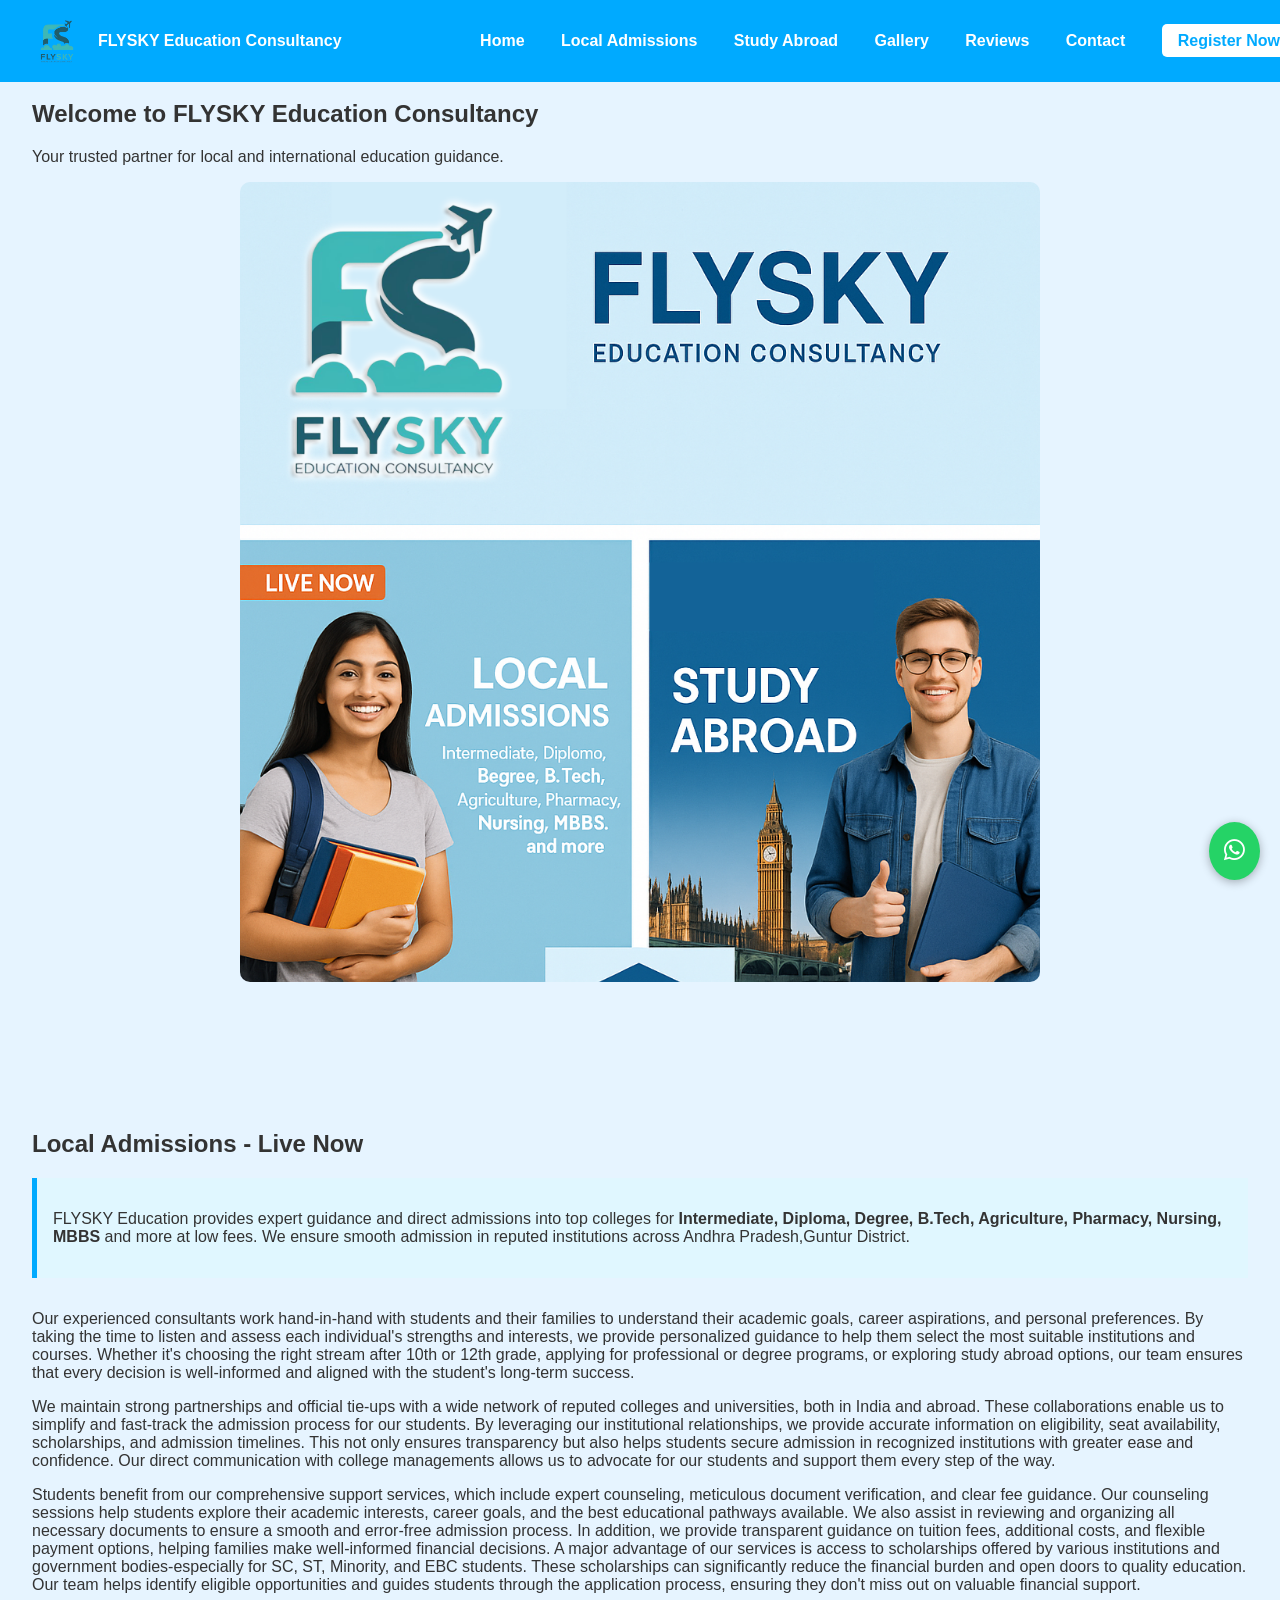
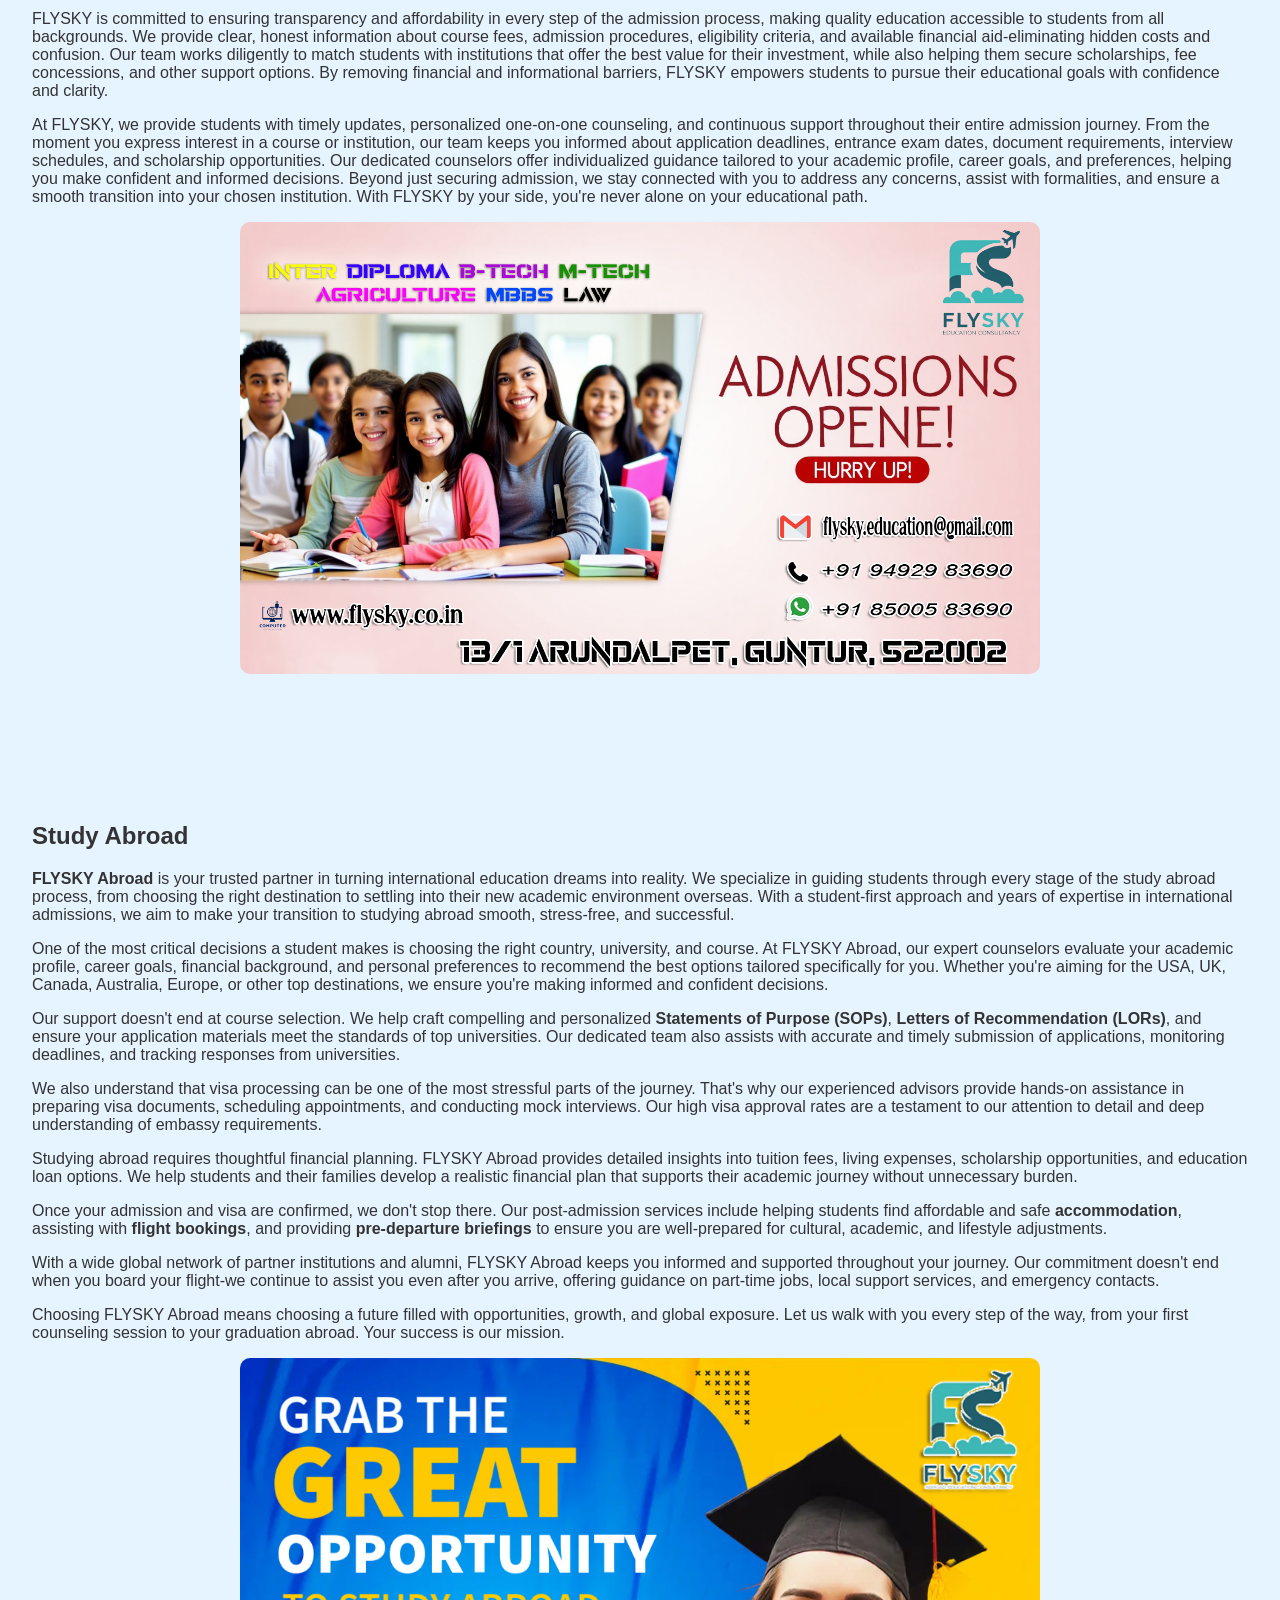
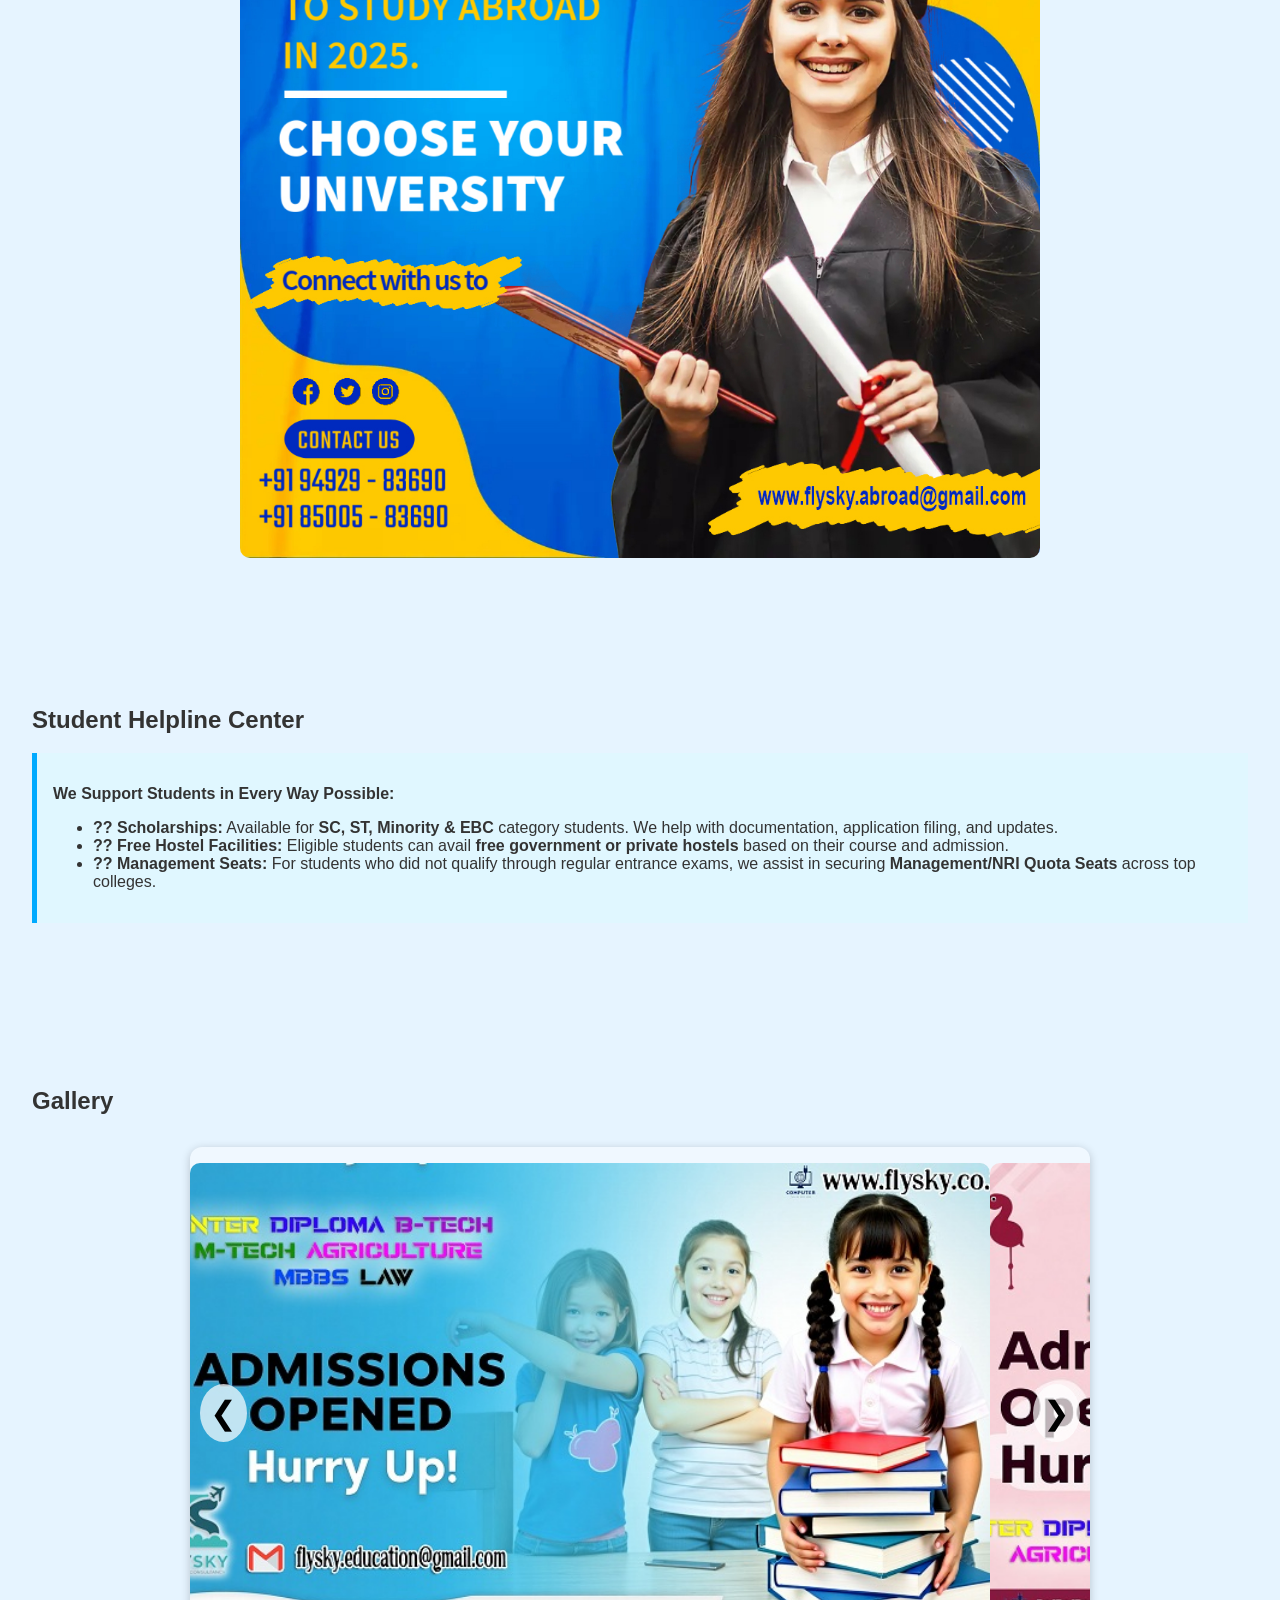
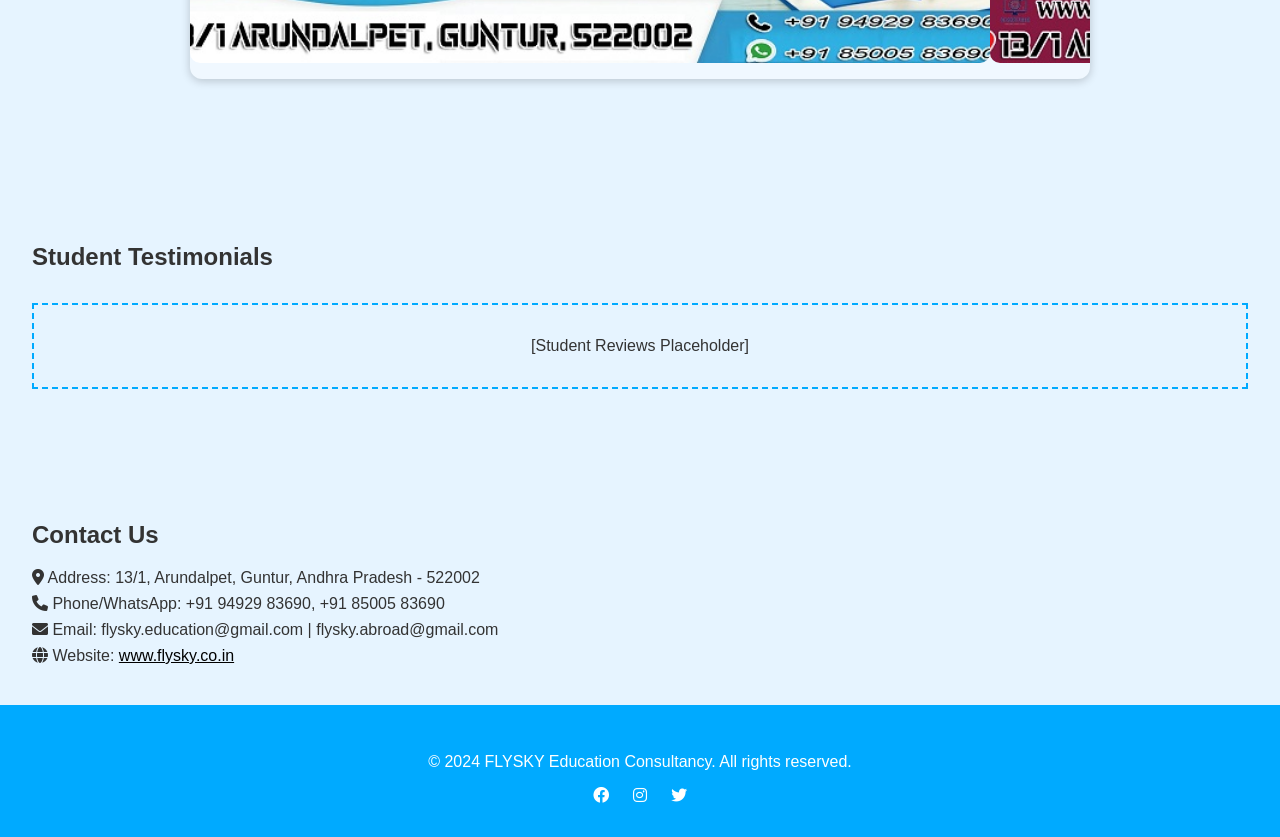
==== commit 56682f2c: "Add files via upload" ====
--- a/index.html
+++ b/index.html
@@ -186,12 +186,54 @@
   <section id="local">
     <h2>Local Admissions - Live Now</h2>
     <div class="highlight">
-      <p>FLYSKY Education provides expert guidance and direct admissions into top colleges for <strong>Intermediate, Diploma, Degree, B.Tech, Agriculture, Pharmacy, Nursing, MBBS</strong> and more at low fees...</p>
-    </div>
+      <p>FLYSKY Education provides expert guidance and direct admissions into top colleges for <strong>Intermediate, Diploma, Degree, B.Tech, Agriculture, Pharmacy, Nursing, MBBS</strong> and more  at low fees. We ensure smooth admission in reputed institutions across Andhra Pradesh,Guntur District.</p>
+    </div>
+    <p>Our experienced consultants work hand-in-hand with students and their families to understand their academic goals, career aspirations, and personal preferences. By taking the time to listen and assess each individual's strengths and interests, we provide personalized guidance to help them select the most suitable institutions and courses. Whether it's choosing the right stream after 10th or 12th grade, applying for professional or degree programs, or exploring study abroad options, our team ensures that every decision is well-informed and aligned with the student's long-term success.</p>
+    <p>We maintain strong partnerships and official tie-ups with a wide network of reputed colleges and universities, both in India and abroad. These collaborations enable us to simplify and fast-track the admission process for our students. By leveraging our institutional relationships, we provide accurate information on eligibility, seat availability, scholarships, and admission timelines. This not only ensures transparency but also helps students secure admission in recognized institutions with greater ease and confidence. Our direct communication with college managements allows us to advocate for our students and support them every step of the way.</p>
+    <p>Students benefit from our comprehensive support services, which include expert counseling, meticulous document verification, and clear fee guidance. Our counseling sessions help students explore their academic interests, career goals, and the best educational pathways available. We also assist in reviewing and organizing all necessary documents to ensure a smooth and error-free admission process. In addition, we provide transparent guidance on tuition fees, additional costs, and flexible payment options, helping families make well-informed financial decisions.
+
+A major advantage of our services is access to scholarships offered by various institutions and government bodies-especially for SC, ST, Minority, and EBC students. These scholarships can significantly reduce the financial burden and open doors to quality education. Our team helps identify eligible opportunities and guides students through the application process, ensuring they don't miss out on valuable financial support.</p>
+    <p>FLYSKY is committed to ensuring transparency and affordability in every step of the admission process, making quality education accessible to students from all backgrounds. We provide clear, honest information about course fees, admission procedures, eligibility criteria, and available financial aid-eliminating hidden costs and confusion. Our team works diligently to match students with institutions that offer the best value for their investment, while also helping them secure scholarships, fee concessions, and other support options. By removing financial and informational barriers, FLYSKY empowers students to pursue their educational goals with confidence and clarity.
+
+</p>
+    <p>At FLYSKY, we provide students with timely updates, personalized one-on-one counseling, and continuous support throughout their entire admission journey. From the moment you express interest in a course or institution, our team keeps you informed about application deadlines, entrance exam dates, document requirements, interview schedules, and scholarship opportunities. Our dedicated counselors offer individualized guidance tailored to your academic profile, career goals, and preferences, helping you make confident and informed decisions. Beyond just securing admission, we stay connected with you to address any concerns, assist with formalities, and ensure a smooth transition into your chosen institution. With FLYSKY by your side, you're never alone on your educational path.</p>
+    <img src="images/local-admissions2.png" alt="Local Admissions">
   </section>
 
   <section id="abroad">
     <h2>Study Abroad</h2>
+    <p>
+  <strong>FLYSKY Abroad</strong> is your trusted partner in turning international education dreams into reality. We specialize in guiding students through every stage of the study abroad process, from choosing the right destination to settling into their new academic environment overseas. With a student-first approach and years of expertise in international admissions, we aim to make your transition to studying abroad smooth, stress-free, and successful.
+</p>
+
+<p>
+  One of the most critical decisions a student makes is choosing the right country, university, and course. At FLYSKY Abroad, our expert counselors evaluate your academic profile, career goals, financial background, and personal preferences to recommend the best options tailored specifically for you. Whether you're aiming for the USA, UK, Canada, Australia, Europe, or other top destinations, we ensure you're making informed and confident decisions.
+</p>
+
+<p>
+  Our support doesn't end at course selection. We help craft compelling and personalized <strong>Statements of Purpose (SOPs)</strong>, <strong>Letters of Recommendation (LORs)</strong>, and ensure your application materials meet the standards of top universities. Our dedicated team also assists with accurate and timely submission of applications, monitoring deadlines, and tracking responses from universities.
+</p>
+
+<p>
+  We also understand that visa processing can be one of the most stressful parts of the journey. That's why our experienced advisors provide hands-on assistance in preparing visa documents, scheduling appointments, and conducting mock interviews. Our high visa approval rates are a testament to our attention to detail and deep understanding of embassy requirements.
+</p>
+
+<p>
+  Studying abroad requires thoughtful financial planning. FLYSKY Abroad provides detailed insights into tuition fees, living expenses, scholarship opportunities, and education loan options. We help students and their families develop a realistic financial plan that supports their academic journey without unnecessary burden.
+</p>
+
+<p>
+  Once your admission and visa are confirmed, we don't stop there. Our post-admission services include helping students find affordable and safe <strong>accommodation</strong>, assisting with <strong>flight bookings</strong>, and providing <strong>pre-departure briefings</strong> to ensure you are well-prepared for cultural, academic, and lifestyle adjustments.
+</p>
+
+<p>
+  With a wide global network of partner institutions and alumni, FLYSKY Abroad keeps you informed and supported throughout your journey. Our commitment doesn't end when you board your flight-we continue to assist you even after you arrive, offering guidance on part-time jobs, local support services, and emergency contacts.
+</p>
+
+<p>
+  Choosing FLYSKY Abroad means choosing a future filled with opportunities, growth, and global exposure. Let us walk with you every step of the way, from your first counseling session to your graduation abroad. Your success is our mission.
+</p>
+    <img src="images/study-abroad3.png" alt="Study Abroad">
   </section>
 
   <section id="helpline">
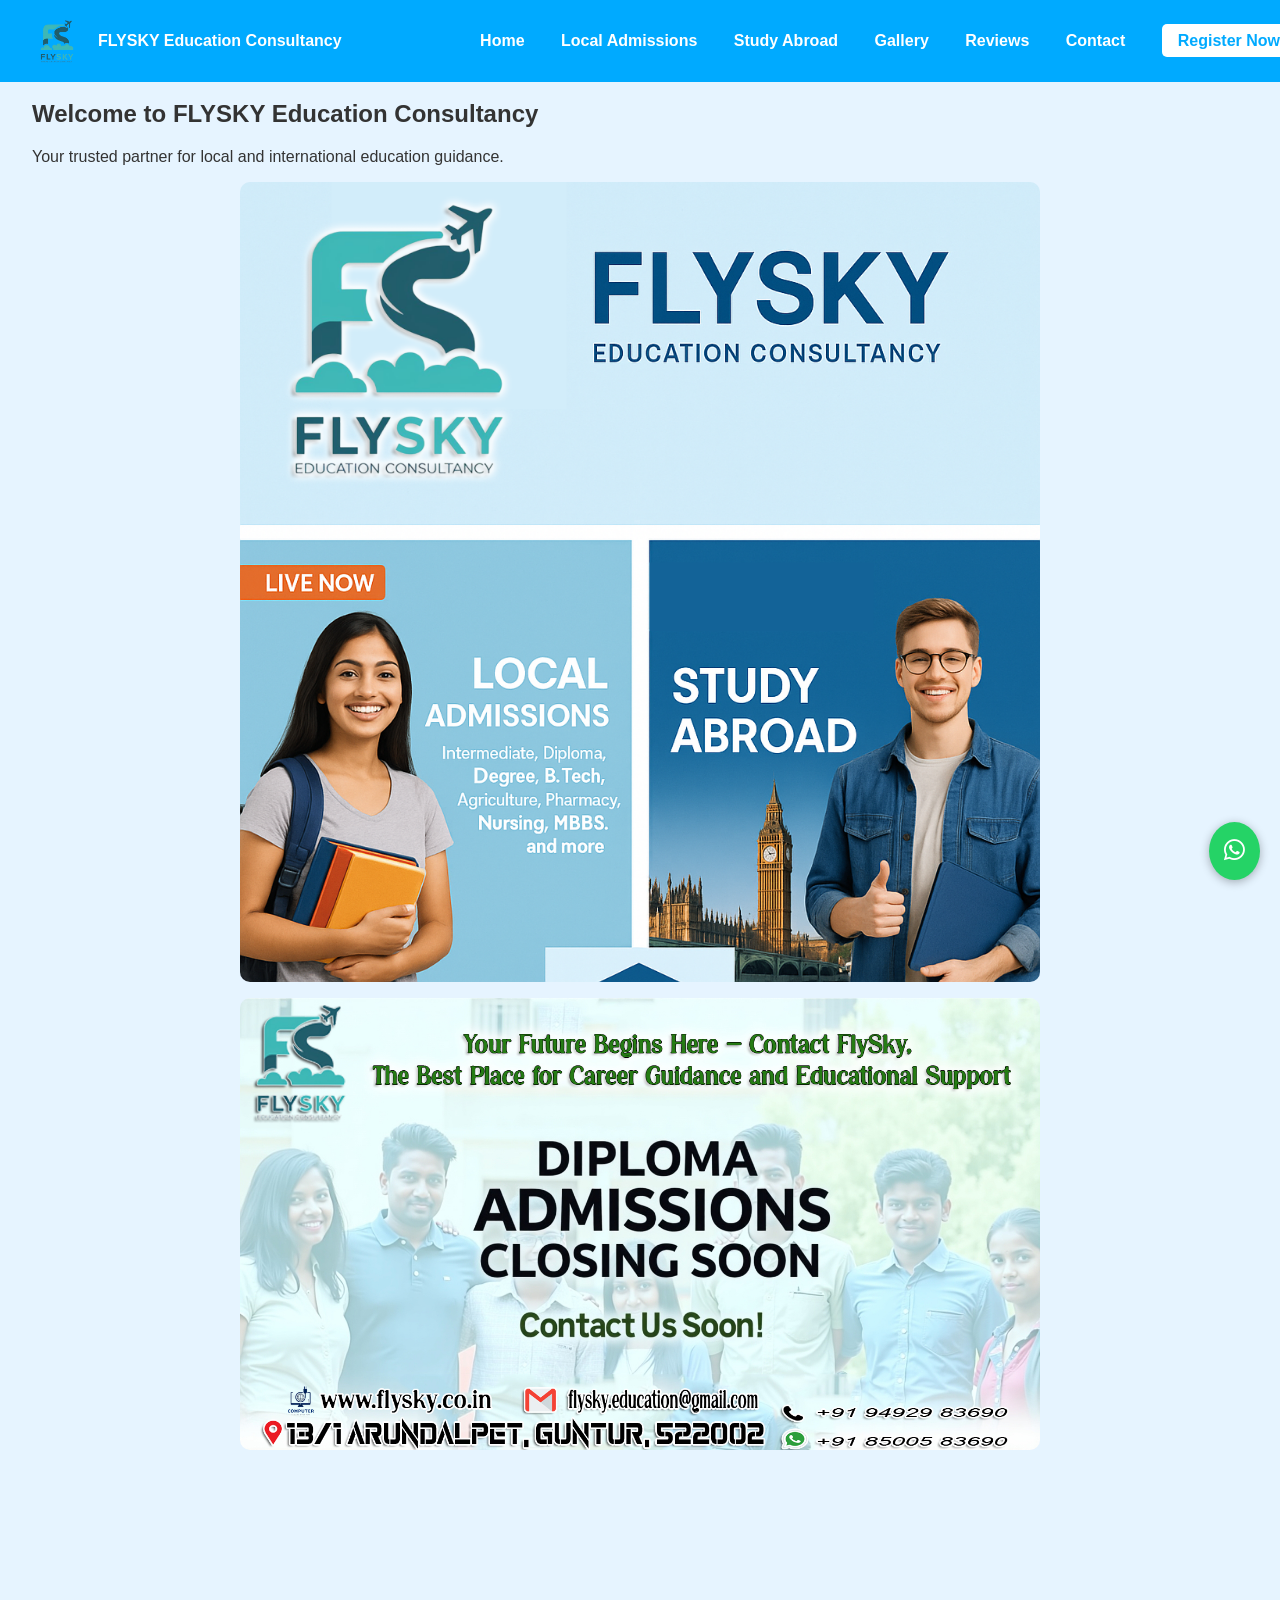
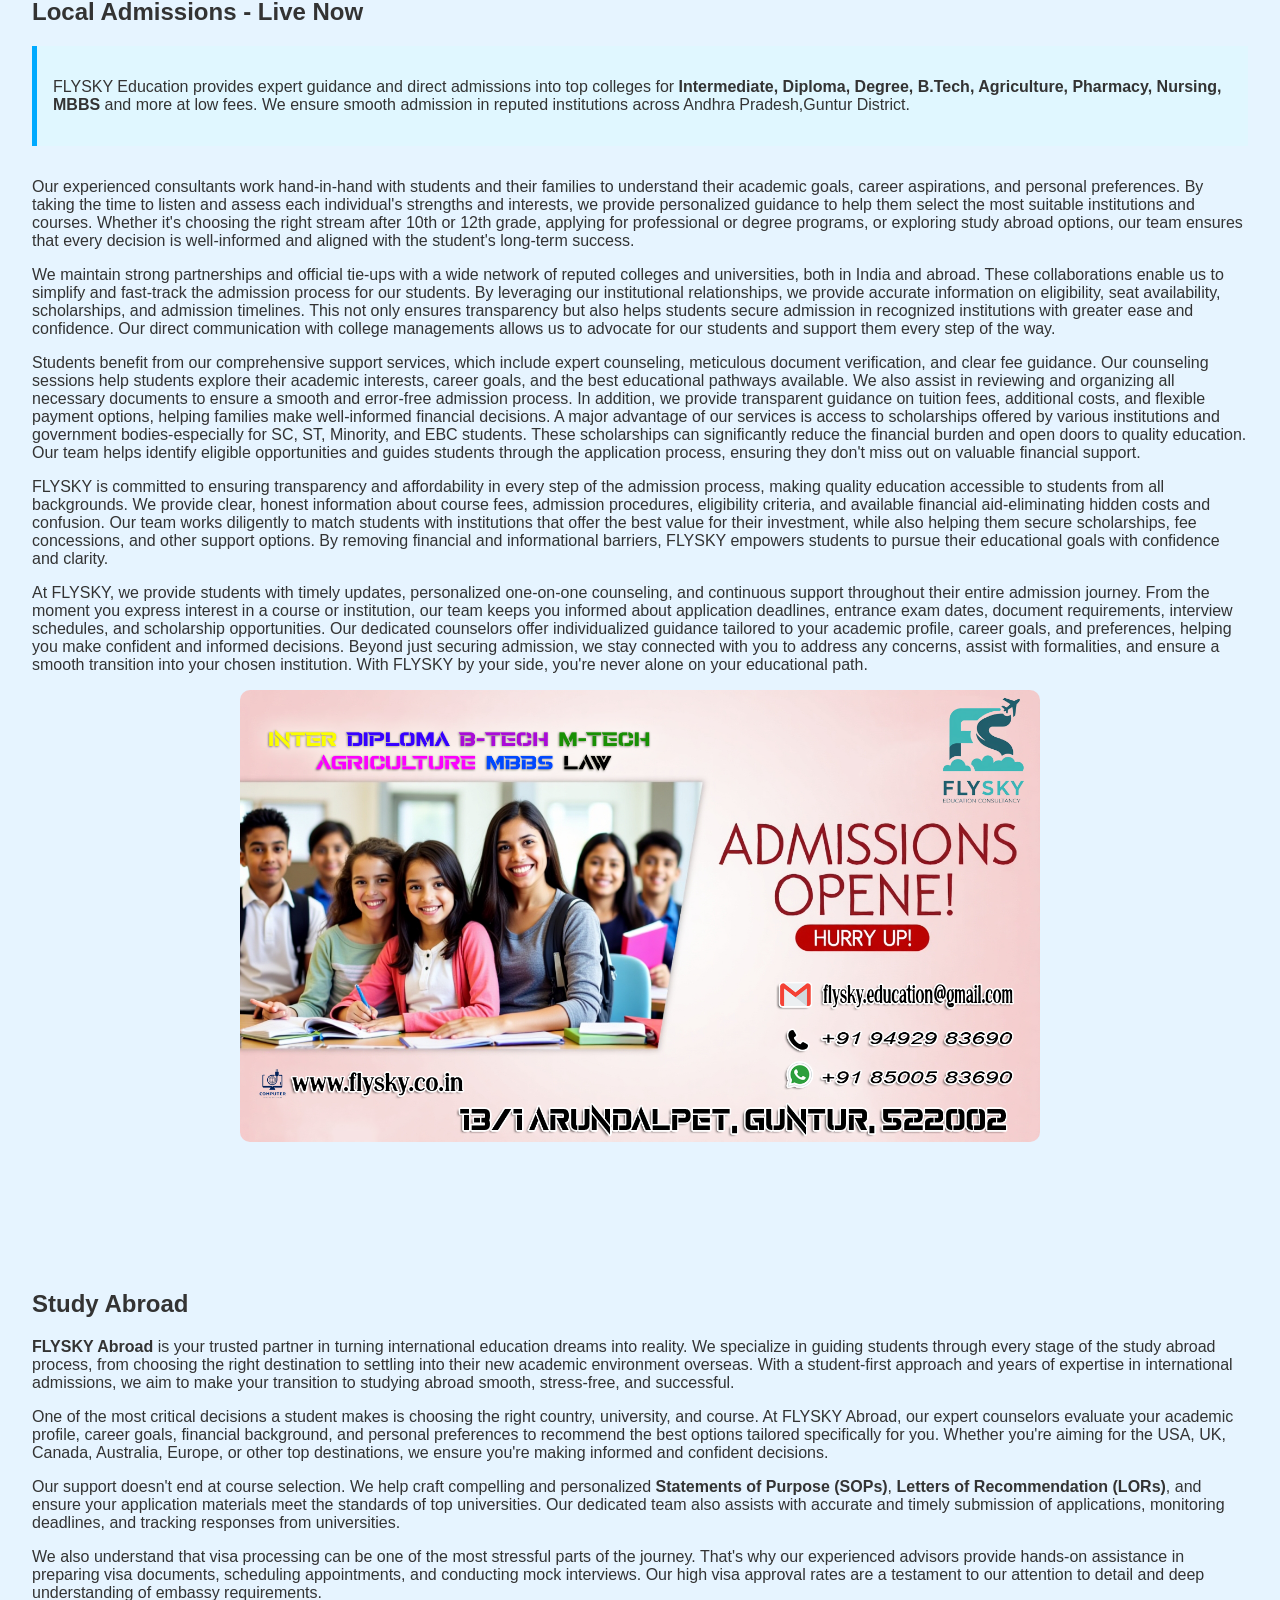
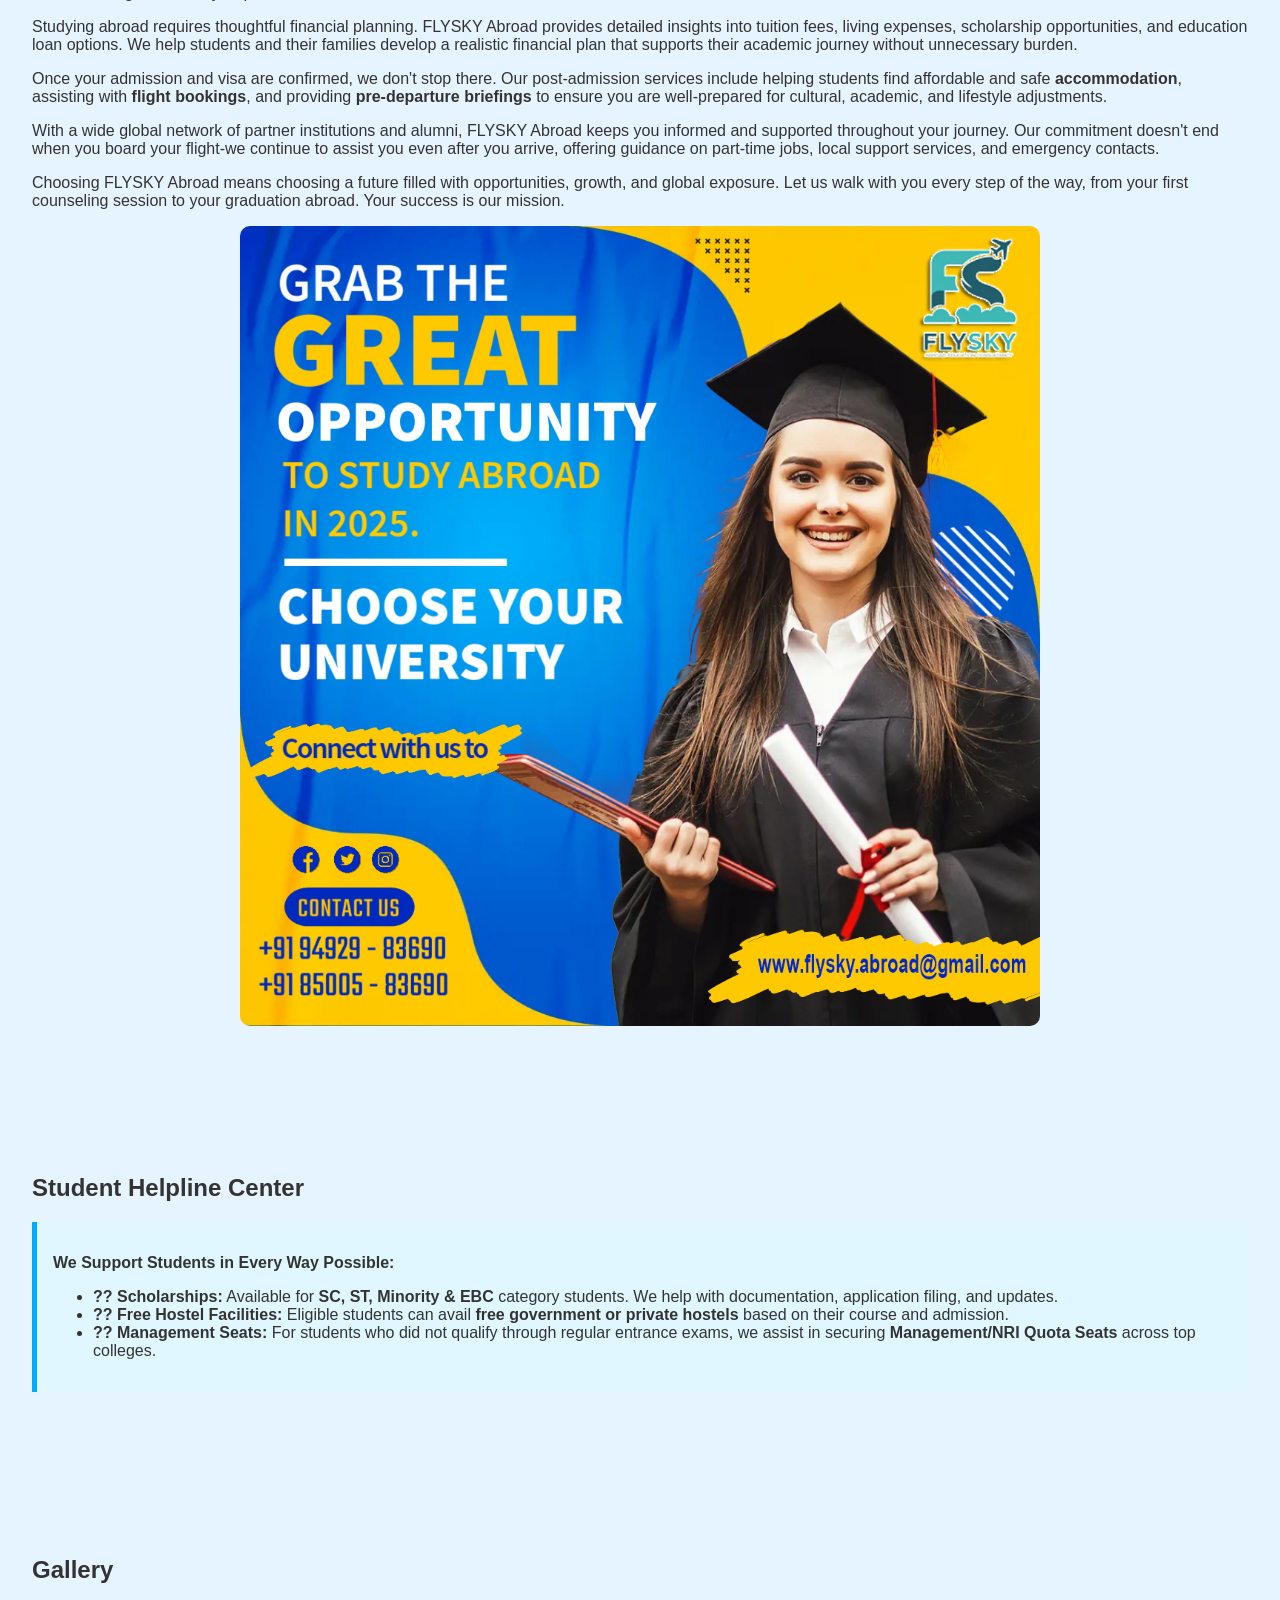
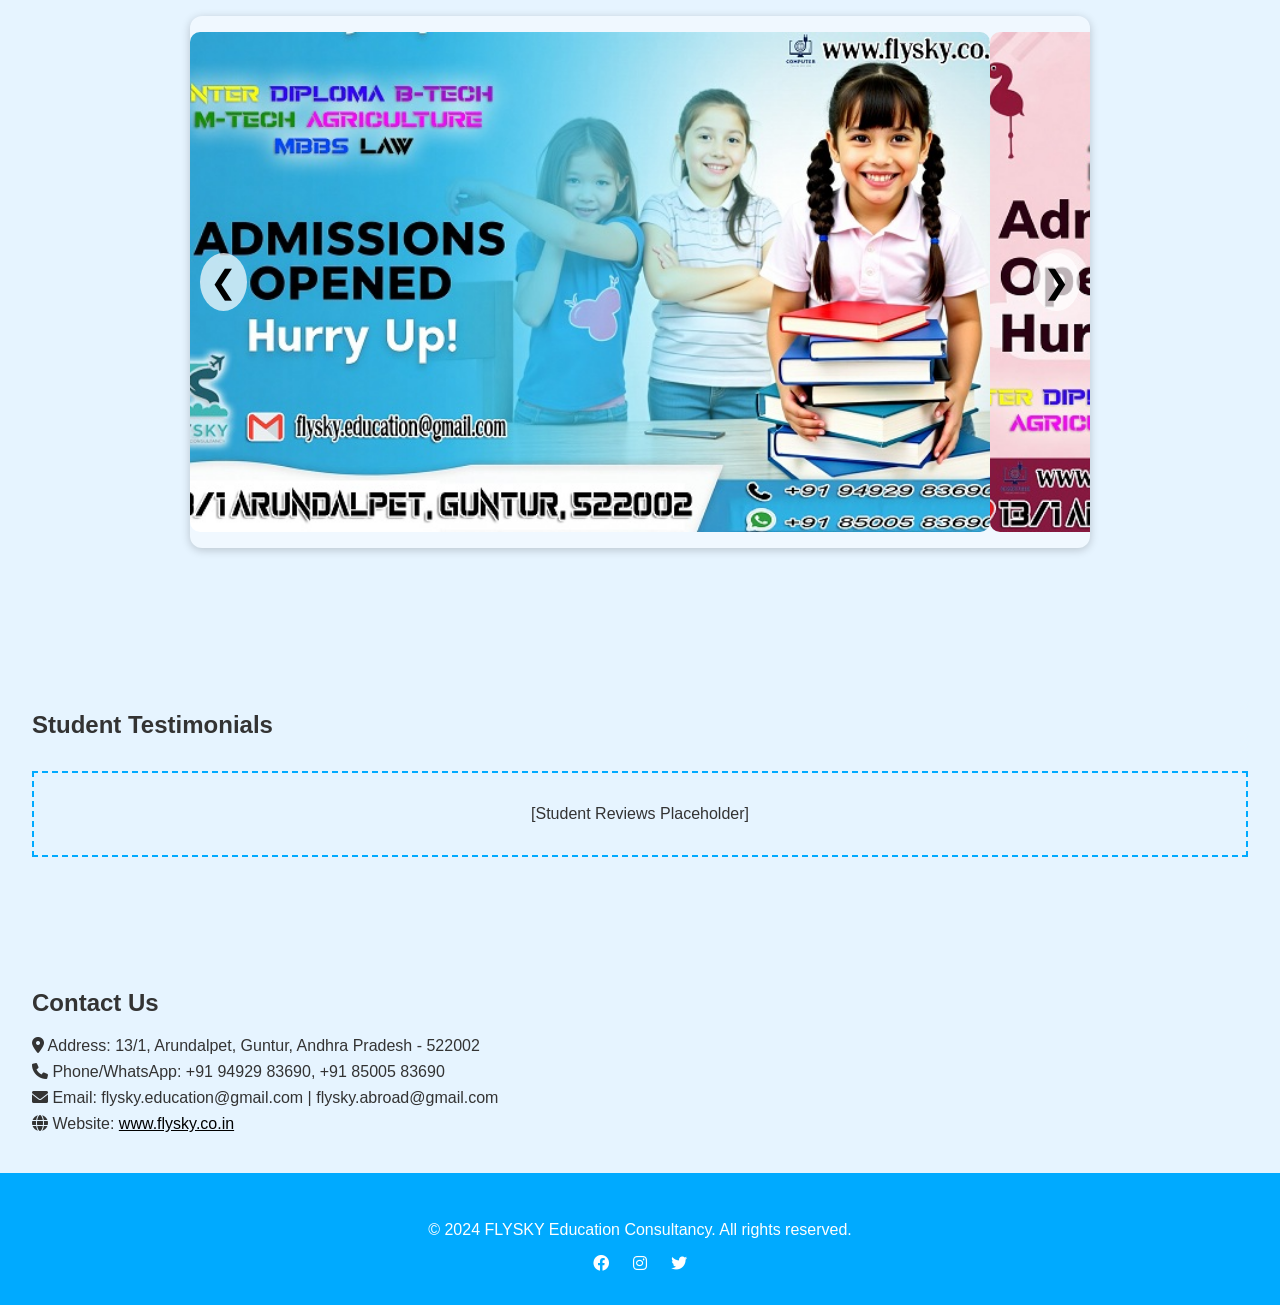
==== commit f381a923: "Add files via upload" ====
--- a/index.html
+++ b/index.html
@@ -181,6 +181,7 @@
     <h2>Welcome to FLYSKY Education Consultancy</h2>
     <p>Your trusted partner for local and international education guidance.</p>
     <img src="images/banner1.png" alt="FLYSKY Banner">
+    <img src="images/edu1.jpg" alt="FLYSKY Banner">
   </section>
 
   <section id="local">
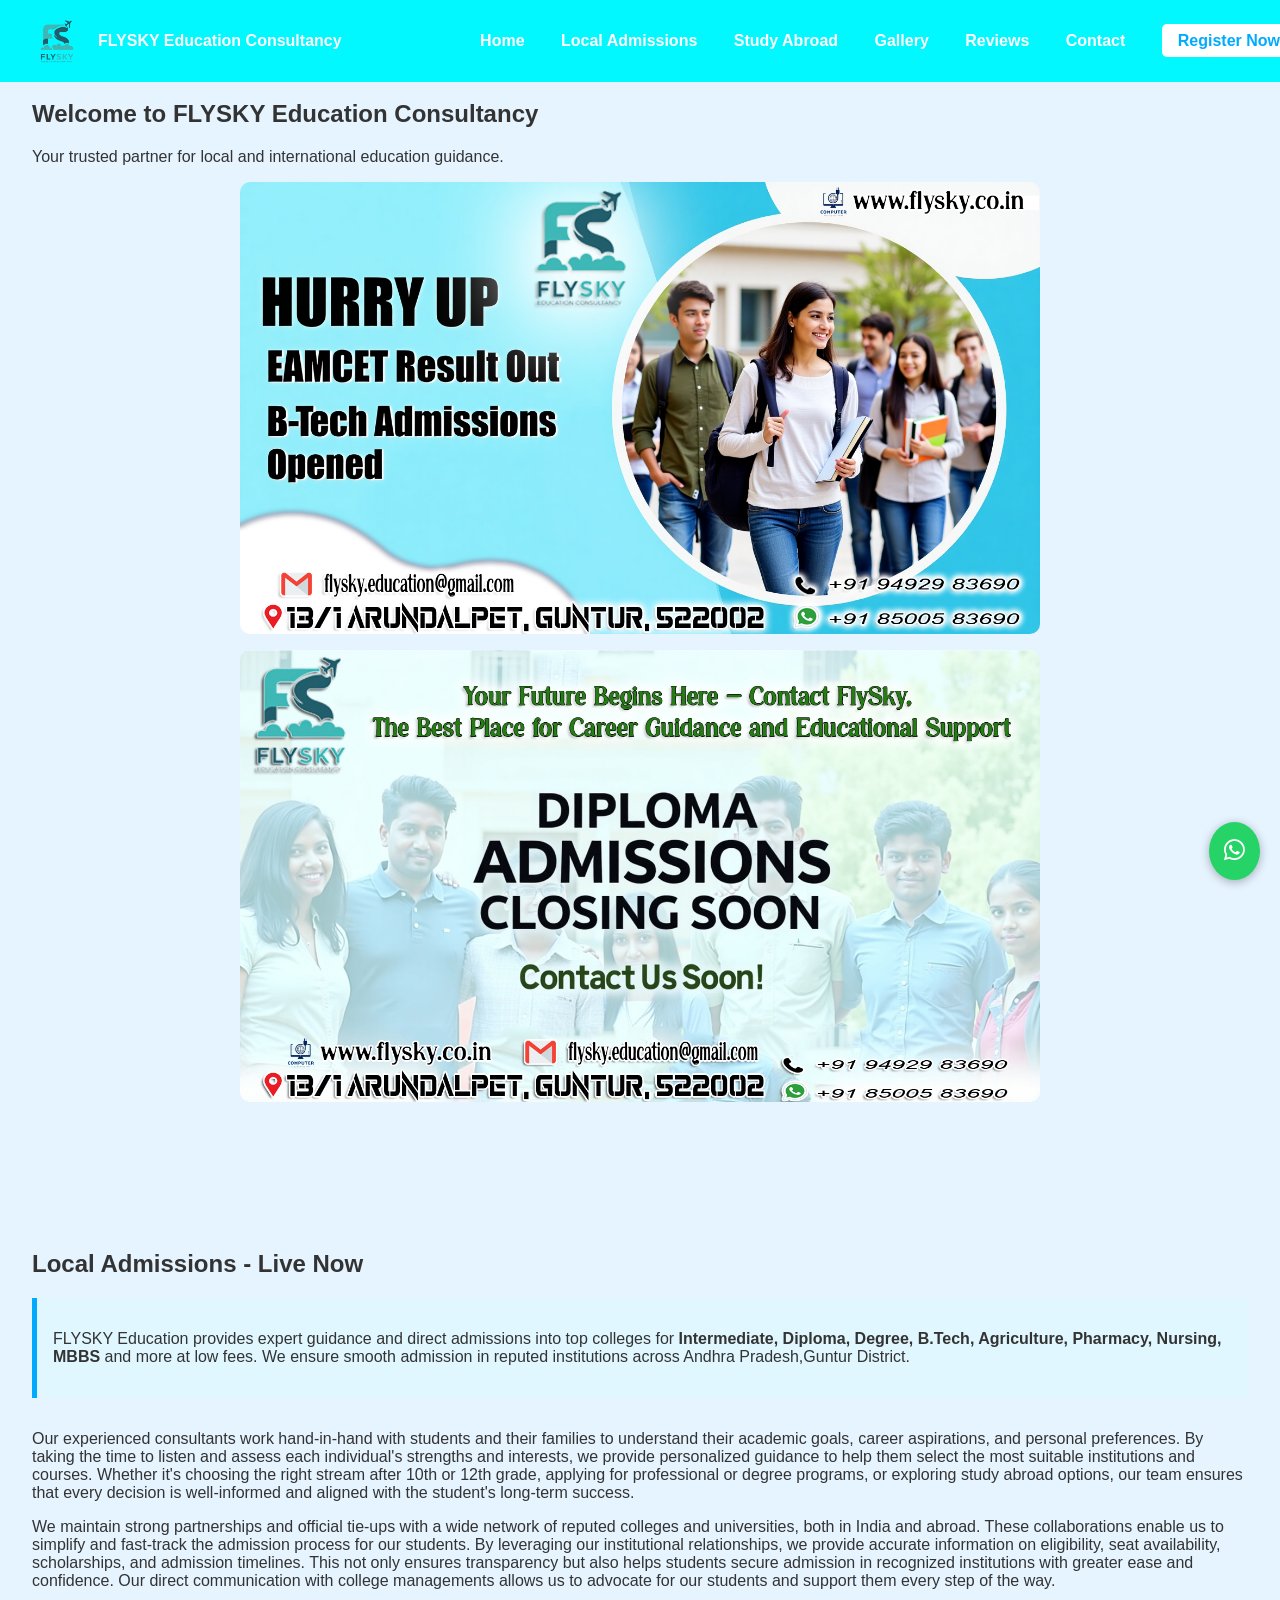
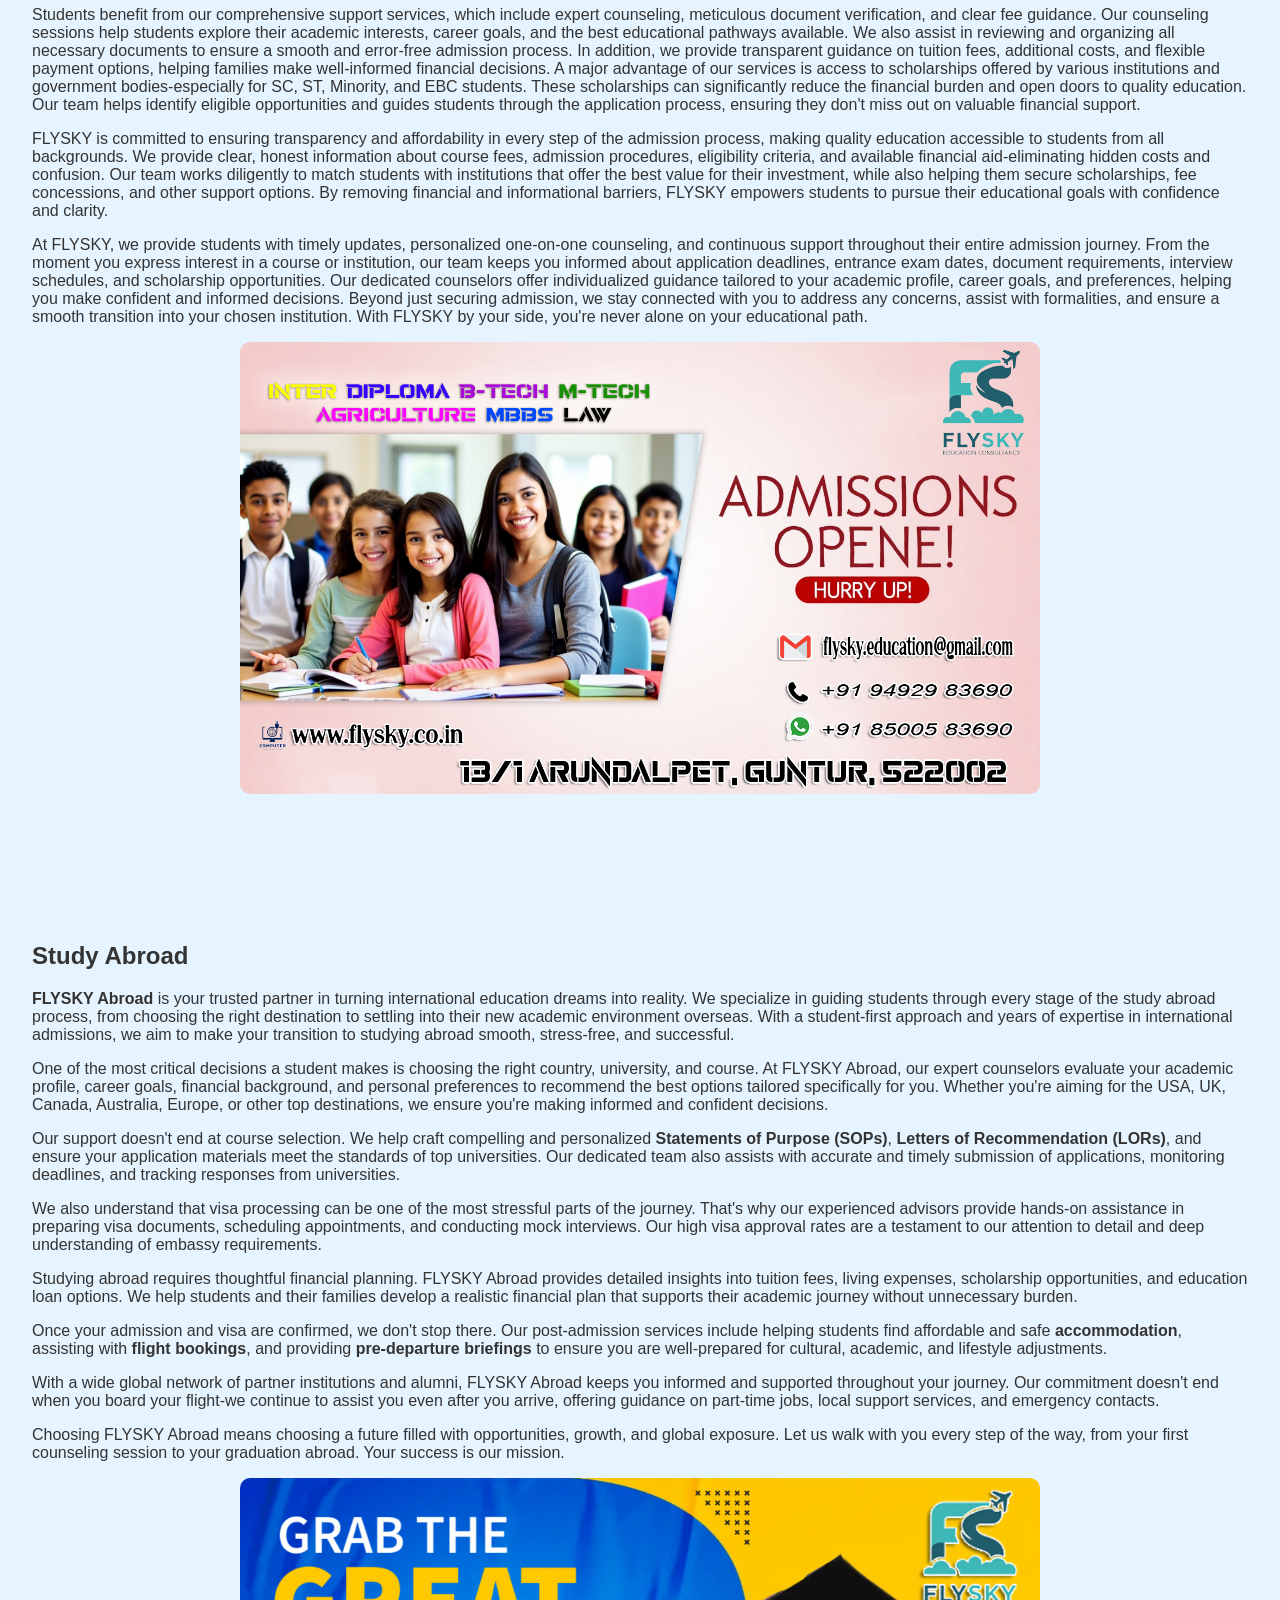
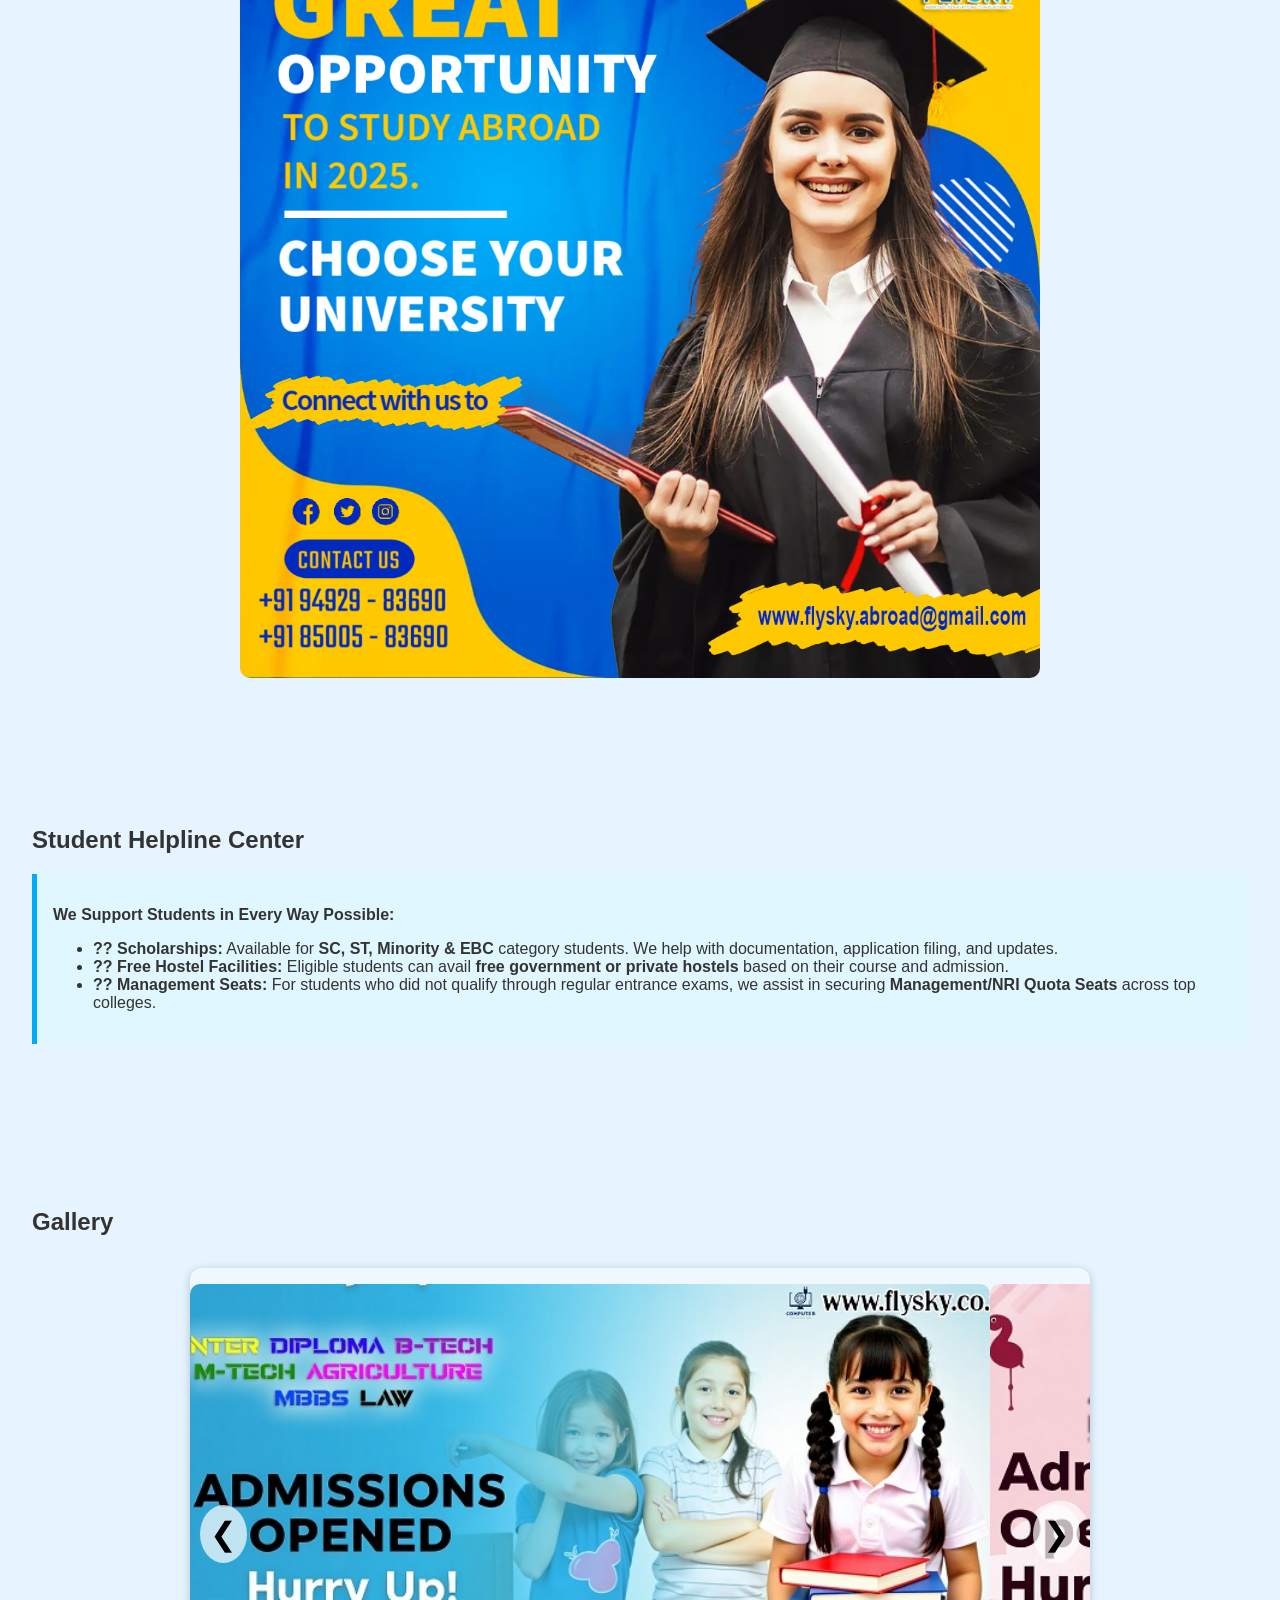
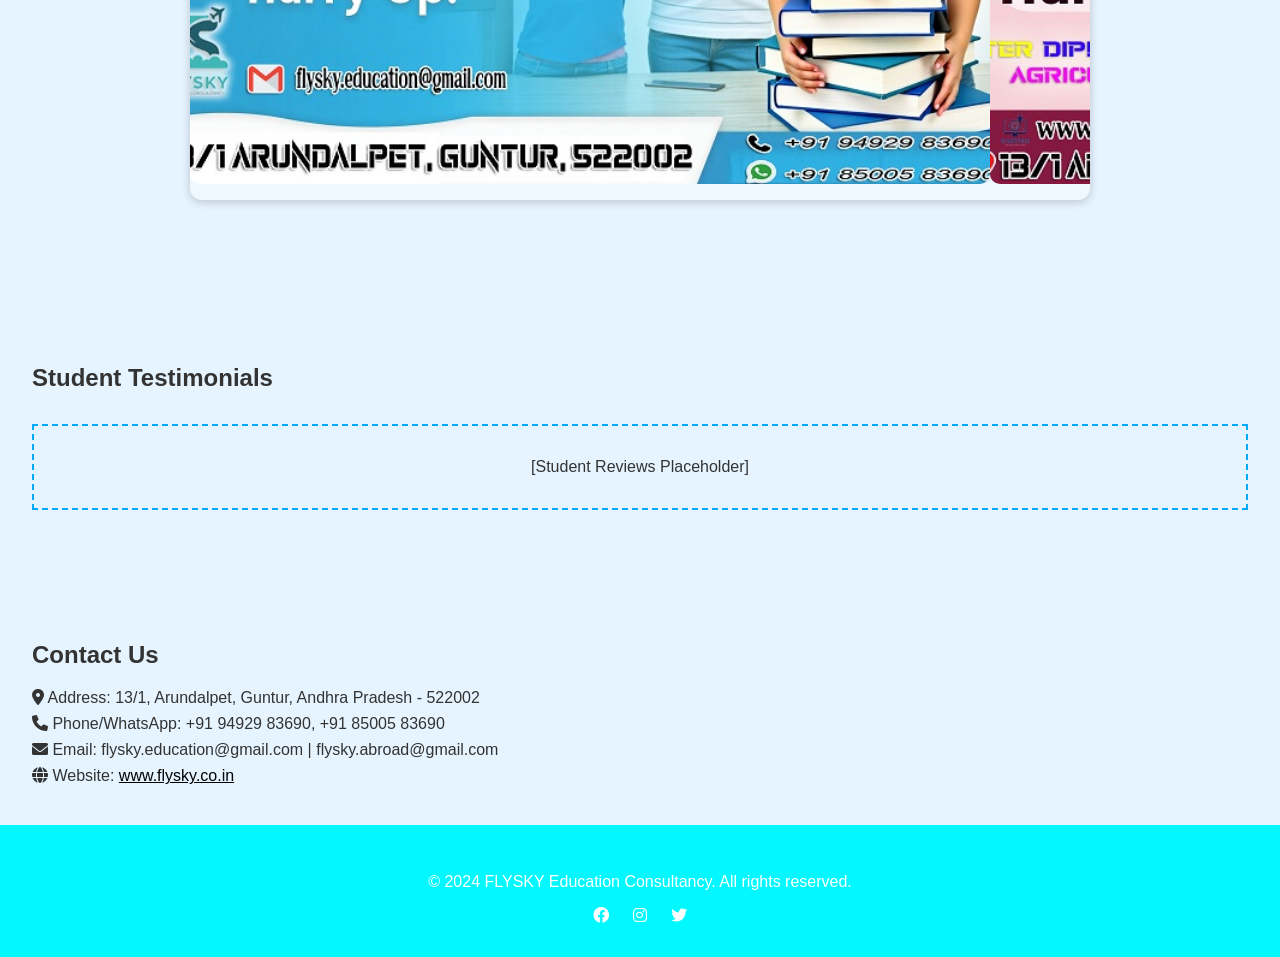
==== commit 9748572f: "Add files via upload" ====
--- a/index.html
+++ b/index.html
@@ -5,6 +5,8 @@
   <meta charset="UTF-8">
   <meta name="viewport" content="width=device-width, initial-scale=1.0">
   <meta name="description" content="FLYSKY Education Consultancy - Local Admissions & Study Abroad Services">
+  <title>My Website</title>
+  <link rel="icon" href="favicon.ico" type="image/x-icon">
   <title>FLYSKY Education Consultancy</title>
   <link rel="stylesheet" href="https://cdnjs.cloudflare.com/ajax/libs/font-awesome/6.0.0/css/all.min.css">
   <style>
@@ -17,7 +19,7 @@
     }
 
     header {
-      background-color: #00aaff;
+      background-color: #01F8FE;
       color: white;
       padding: 1rem 2rem;
       position: fixed;
@@ -71,7 +73,7 @@
     }
 
     footer {
-      background-color: #00aaff;
+      background-color: #01F8FE;
       color: white;
       padding: 2rem;
       text-align: center;
